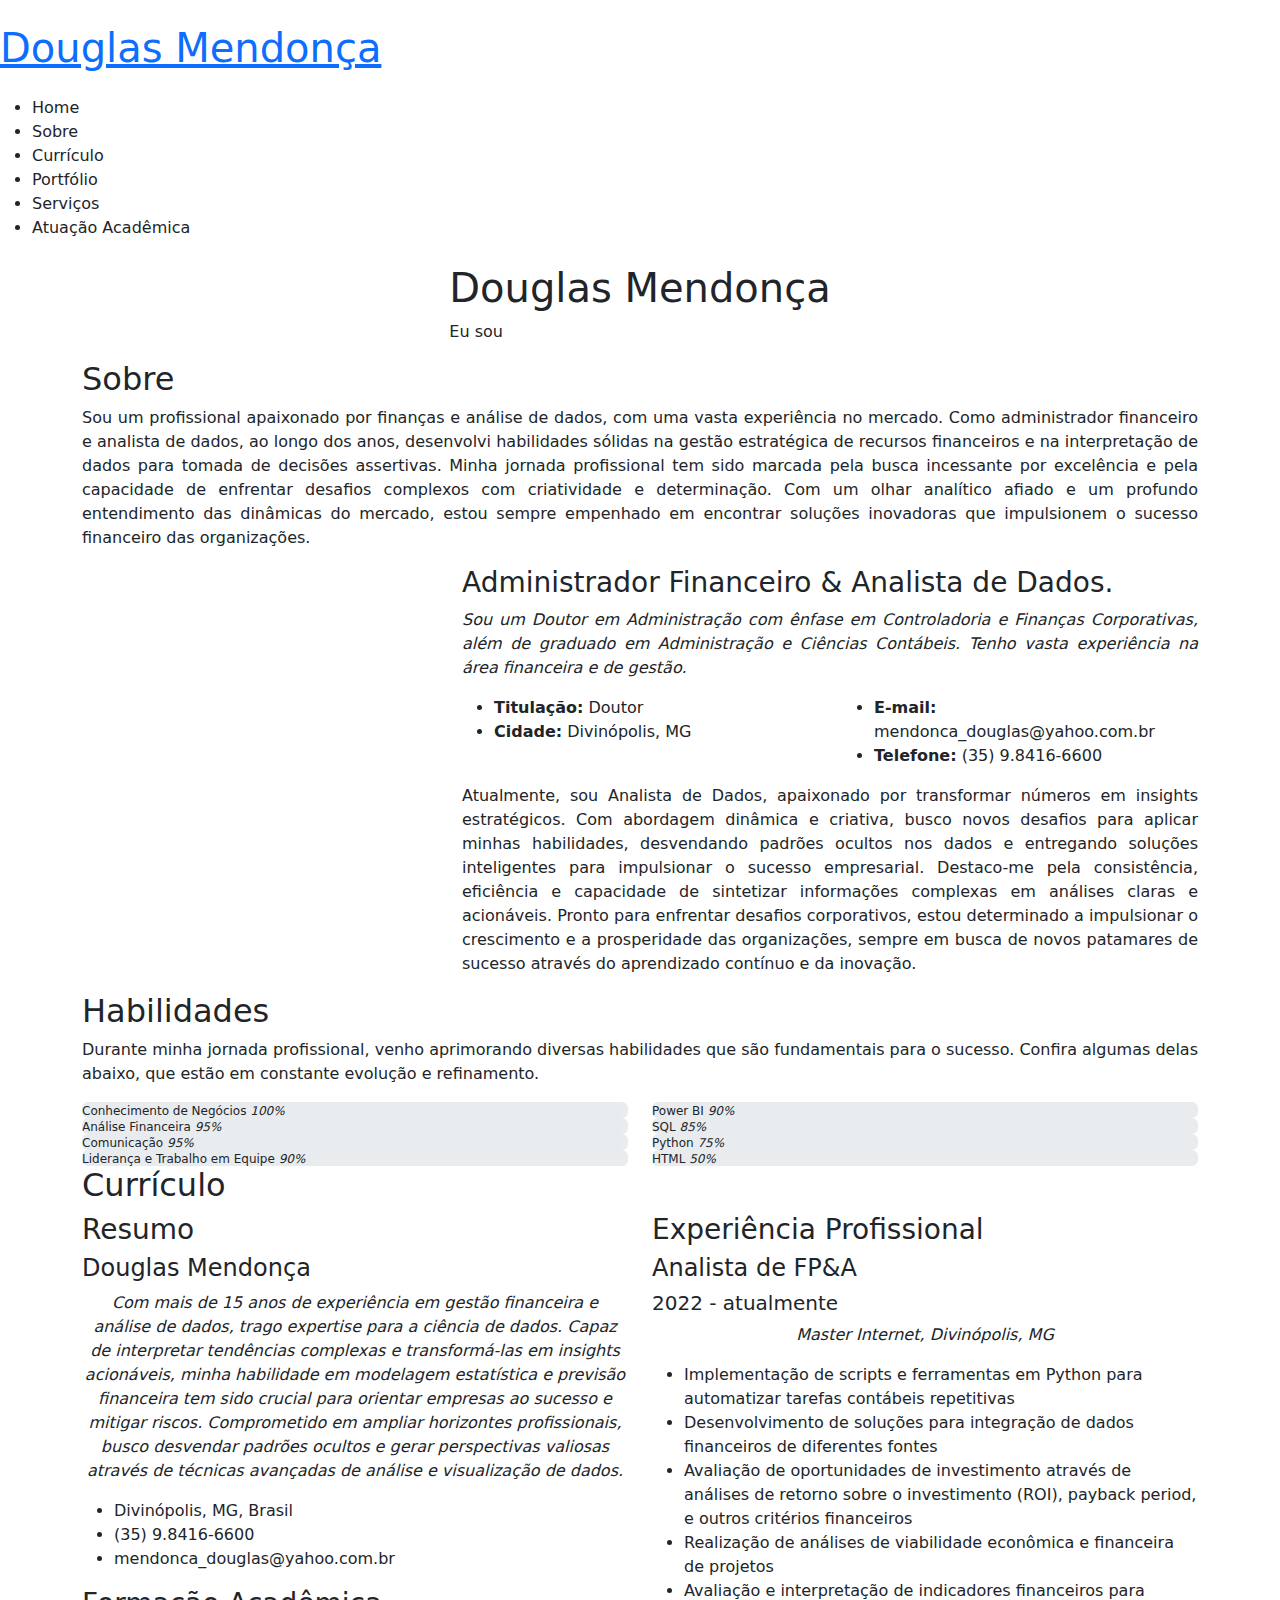
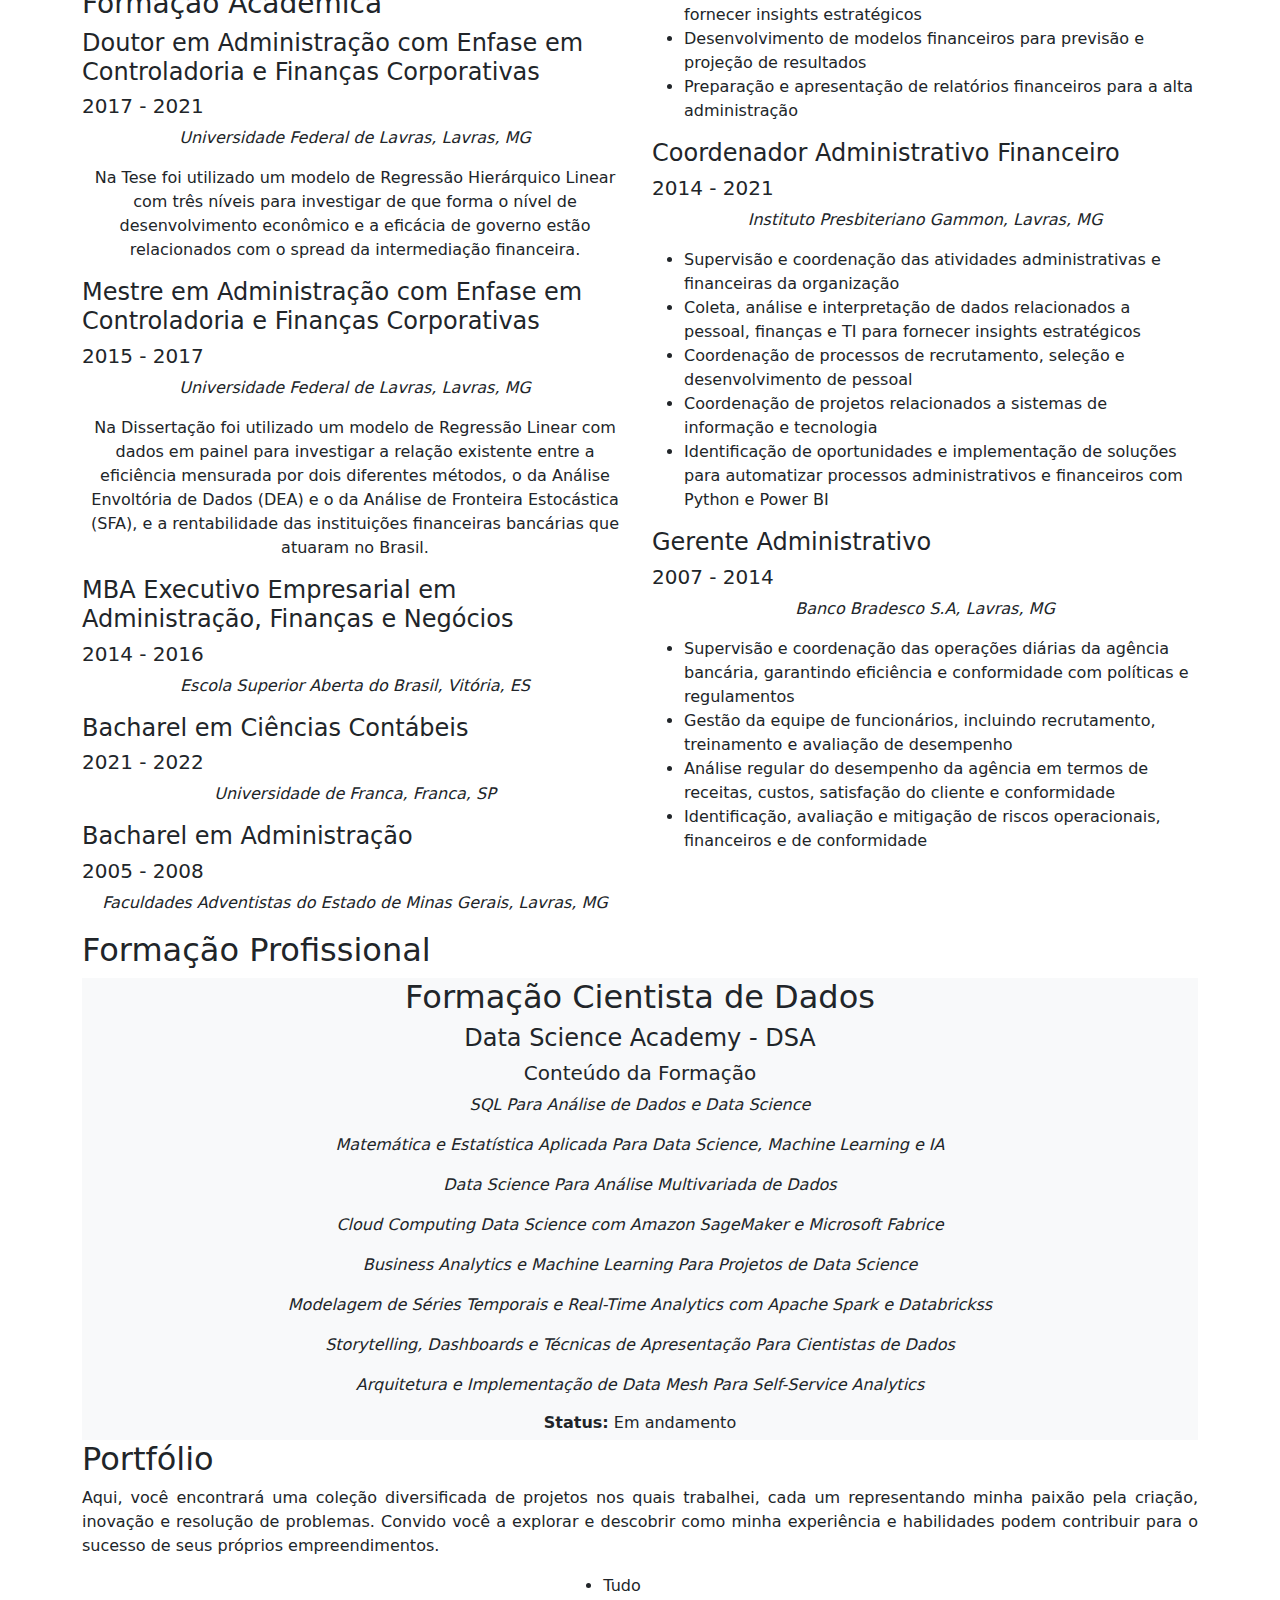
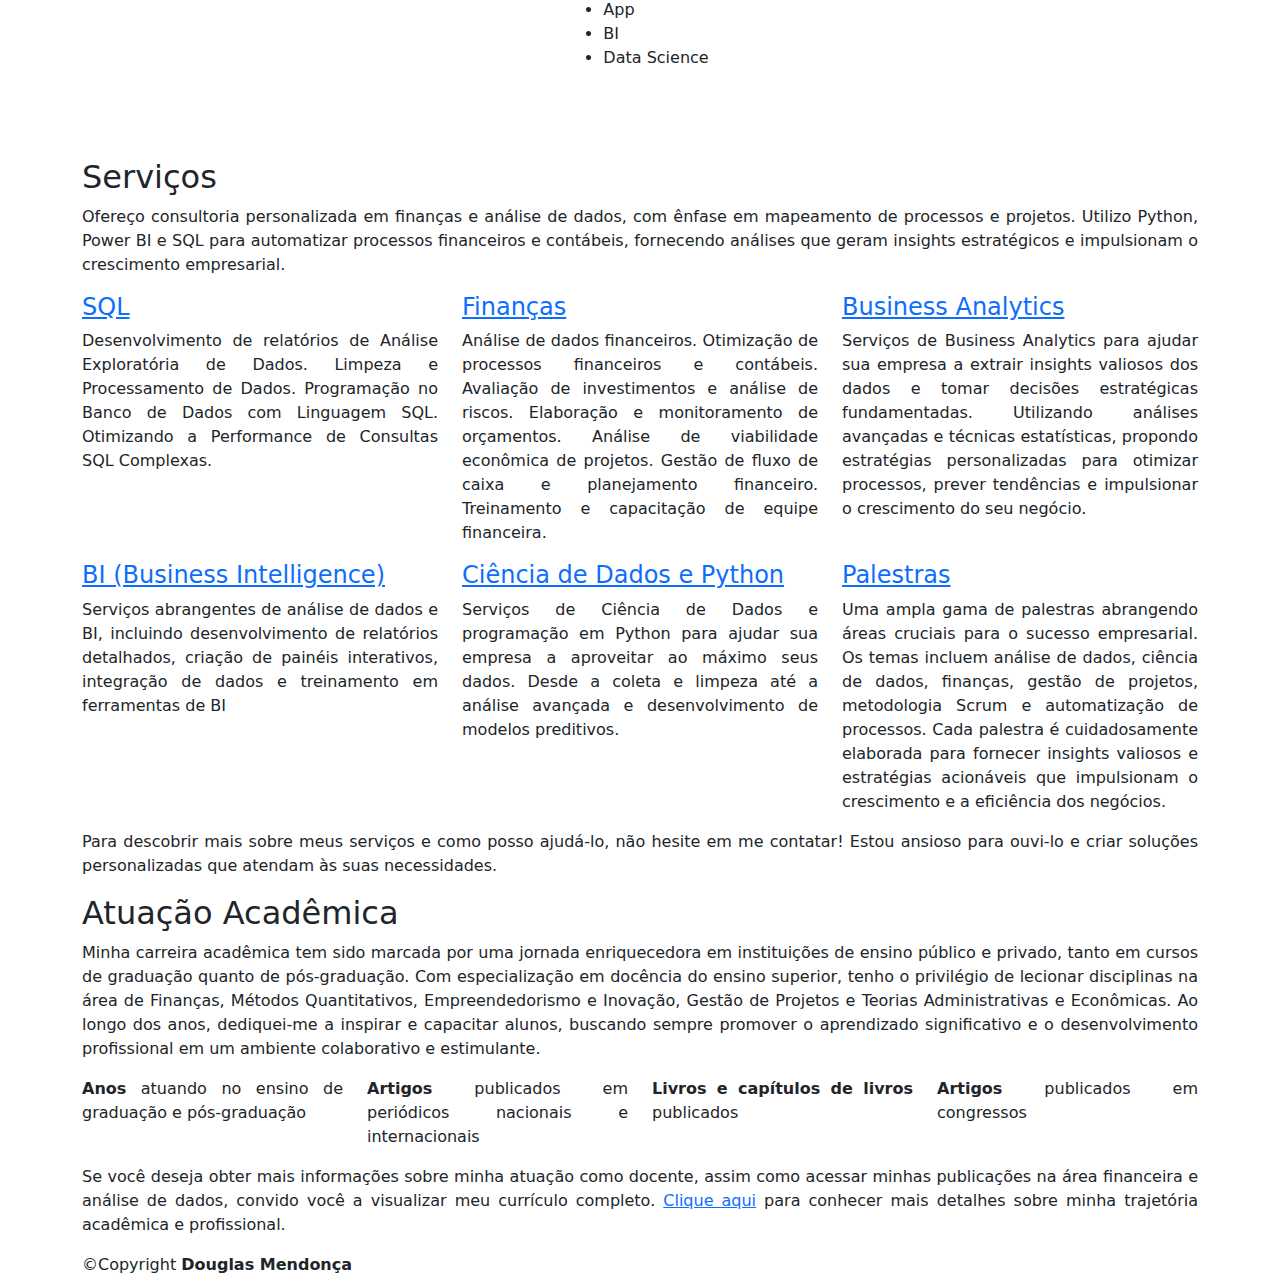
==== index.html @ 4923c612 "Add files via upload" ====
<!DOCTYPE html>
<html lang="pt-BR">
  <style>
    p {
        text-align: justify;
    }
</style>

<head>
  <meta charset="utf-8">
  <meta content="width=device-width, initial-scale=1.0" name="viewport">

  <title>Douglas Mendonça</title>
  <meta content="" name="description">
  <meta content="" name="keywords">

  <!-- Favicons -->
  <link href="assets/img/favicon.png" rel="icon">
  <link href="assets/img/apple-touch-icon.png" rel="apple-touch-icon">

  <!-- Google Fonts -->
  <link href="https://fonts.googleapis.com/css?family=Open+Sans:300,300i,400,400i,600,600i,700,700i|Raleway:300,300i,400,400i,500,500i,600,600i,700,700i|Poppins:300,300i,400,400i,500,500i,600,600i,700,700i" rel="stylesheet">

  <!-- Vendor CSS Files -->
  <link href="assets/vendor/aos/aos.css" rel="stylesheet">
  <link href="assets/vendor/bootstrap/css/bootstrap.min.css" rel="stylesheet">
  <link href="assets/vendor/bootstrap-icons/bootstrap-icons.css" rel="stylesheet">
  <link href="assets/vendor/boxicons/css/boxicons.min.css" rel="stylesheet">
  <link href="assets/vendor/glightbox/css/glightbox.min.css" rel="stylesheet">
  <link href="assets/vendor/swiper/swiper-bundle.min.css" rel="stylesheet">

  <!-- Template Main CSS File -->
  <link href="assets/css/style.css" rel="stylesheet">

  <title>Carrossel de Formação</title>
  <!-- Bootstrap CSS -->
  <link href="https://maxcdn.bootstrapcdn.com/bootstrap/5.3.0/css/bootstrap.min.css" rel="stylesheet">
  <!-- CSS personalizado para o carrossel -->
  <style>
    .carousel-item {
      text-align: center; /* Centraliza todo o texto */
      background-color: #f8f9fa; /* cor de fundo */
    }

    .carousel-caption {
      display: none; /* Remove a barra de navegação azul no início */
    }

    .resume-item p {
      text-align: center; /* Centraliza o texto dentro de .resume-item */
    }
  </style>

</head>

<body>

  <!-- ======= Mobile nav toggle button ======= -->
  <i class="bi bi-list mobile-nav-toggle d-xl-none"></i>

  <!-- ======= Header ======= -->
  <header id="header">
    <div class="d-flex flex-column">

      <div class="profile">
        <img src="assets/img/profile-img1.jpg" alt="" class="img-fluid rounded-circle">
        <h1 class="text-light"><a href="index.html">Douglas Mendonça</a></h1>
        <div class="social-links mt-3 text-center">
          <a href="https://www.instagram.com/douglasmendonca/" class="instagram"><i class="bx bxl-instagram"></i></a>
          <a href="https://www.linkedin.com/in/douglas-mendon%C3%A7a-1729b432/" class="linkedin"><i class="bx bxl-linkedin"></i></a>
        </div>
      </div>

      <nav id="navbar" class="nav-menu navbar">
        <ul>
          <li><a href="#hero" class="nav-link scrollto active"><i class="bx bx-home"></i> <span>Home</span></a></li>
          <li><a href="#about" class="nav-link scrollto"><i class="bx bx-user"></i> <span>Sobre</span></a></li>
          <li><a href="#resume" class="nav-link scrollto"><i class="bx bx-file-blank"></i> <span>Currículo</span></a></li>
          <li><a href="#portfolio" class="nav-link scrollto"><i class="bx bx-book-content"></i> <span>Portfólio</span></a></li>
          <li><a href="#services" class="nav-link scrollto"><i class="bx bx-server"></i> <span>Serviços</span></a></li>
          <li><a href="#facts" class="nav-link scrollto"><i class="bx bx-folder-open"></i> <span>Atuação Acadêmica</span></a></li>
        </ul>
      </nav><!-- .nav-menu -->
    </div>
  </header><!-- End Header -->

  <!-- ======= Hero Section ======= -->
  <section id="hero" class="d-flex flex-column justify-content-center align-items-center">
    <div class="hero-container" data-aos="fade-in">
      <h1>Douglas Mendonça</h1>
      <p>Eu sou <span class="typed" data-typed-items="Administrador Financeiro, Analista de Dados, Cientista de Dados em Formação, Professor Universitário"></span></p>
    </div>
  </section><!-- End Hero -->

  <main id="main">

    <!-- ======= About Section ======= -->
    <section id="about" class="about">
      <div class="container">

        <div class="section-title">
          <h2>Sobre</h2>
          <p>Sou um profissional apaixonado por finanças e análise de dados, com uma vasta experiência no mercado. 
            Como administrador financeiro e analista de dados, ao longo dos anos, desenvolvi habilidades sólidas na gestão estratégica 
            de recursos financeiros e na interpretação de dados para tomada de decisões assertivas. 
            Minha jornada profissional tem sido marcada pela busca incessante por excelência e pela capacidade de enfrentar desafios 
            complexos com criatividade e determinação. Com um olhar analítico afiado e um profundo entendimento das dinâmicas do 
            mercado, estou sempre empenhado em encontrar soluções inovadoras que impulsionem o sucesso financeiro das organizações.
          </p>
        </div>

        <div class="row">
          <div class="col-lg-4" data-aos="fade-right">
            <img src="assets/img/profile-img1.jpg" class="img-fluid" alt="">
          </div>
          <div class="col-lg-8 pt-4 pt-lg-0 content" data-aos="fade-left">
            <h3>Administrador Financeiro &amp; Analista de Dados.</h3>
            <p class="fst-italic">
              Sou um Doutor em Administração com ênfase em Controladoria e Finanças Corporativas, além de graduado em Administração e 
              Ciências Contábeis. Tenho vasta experiência na área financeira e de gestão.
            </p>
            <div class="row">
              <div class="col-lg-6">
                <ul>
                  <li><i class="bi bi-chevron-right"></i> <strong>Titulação:</strong> <span>Doutor</span></li>
                  <li><i class="bi bi-chevron-right"></i> <strong>Cidade:</strong> <span>Divinópolis, MG</span></li>
                </ul>
              </div>
              <div class="col-lg-6">
                <ul>
                  <li><i class="bi bi-chevron-right"></i> <strong>E-mail:</strong> <span>mendonca_douglas@yahoo.com.br</span></li>
                  <li><i class="bi bi-chevron-right"></i> <strong>Telefone:</strong> <span>(35) 9.8416-6600</span></li>
                </ul>
              </div>
            </div>
            <p>
              Atualmente, sou Analista de Dados, apaixonado por transformar números em insights estratégicos. 
              Com abordagem dinâmica e criativa, busco novos desafios para aplicar minhas habilidades, desvendando padrões ocultos 
              nos dados e entregando soluções inteligentes para impulsionar o sucesso empresarial. Destaco-me pela consistência, 
              eficiência e capacidade de sintetizar informações complexas em análises claras e acionáveis. Pronto para enfrentar 
              desafios corporativos, estou determinado a impulsionar o crescimento e a prosperidade das organizações, 
              sempre em busca de novos patamares de sucesso através do aprendizado contínuo e da inovação.
            </p>
          </div>
        </div>

      </div>
    </section><!-- End About Section -->

    <!-- ======= Skills Section ======= -->
    <section id="skills" class="skills section-bg">
      <div class="container">

        <div class="section-title">
          <h2>Habilidades</h2>
          <p>Durante minha jornada profissional, venho aprimorando diversas habilidades que são fundamentais para o sucesso. 
            Confira algumas delas abaixo, que estão em constante evolução e refinamento.</p>
        </div>

        <div class="row skills-content">

          <div class="col-lg-6" data-aos="fade-up">

            <div class="progress">
              <span class="skill">Conhecimento de Negócios <i class="val">100%</i></span>
              <div class="progress-bar-wrap">
                <div class="progress-bar" role="progressbar" aria-valuenow="100" aria-valuemin="0" aria-valuemax="100"></div>
              </div>
            </div>

            <div class="progress">
              <span class="skill">Análise Financeira <i class="val">95%</i></span>
              <div class="progress-bar-wrap">
                <div class="progress-bar" role="progressbar" aria-valuenow="95" aria-valuemin="0" aria-valuemax="100"></div>
              </div>
            </div>

            <div class="progress">
              <span class="skill">Comunicação <i class="val">95%</i></span>
              <div class="progress-bar-wrap">
                <div class="progress-bar" role="progressbar" aria-valuenow="95" aria-valuemin="0" aria-valuemax="100"></div>
              </div>
            </div>

            <div class="progress">
              <span class="skill"> Liderança e Trabalho em Equipe <i class="val">90%</i></span>
              <div class="progress-bar-wrap">
                <div class="progress-bar" role="progressbar" aria-valuenow="90" aria-valuemin="0" aria-valuemax="100"></div>
              </div>
            </div>

          </div>

          <div class="col-lg-6" data-aos="fade-up" data-aos-delay="100">

            <div class="progress">
              <span class="skill">Power BI <i class="val">90%</i></span>
              <div class="progress-bar-wrap">
                <div class="progress-bar" role="progressbar" aria-valuenow="90" aria-valuemin="0" aria-valuemax="100"></div>
              </div>
            </div>

            <div class="progress">
              <span class="skill">SQL <i class="val">85%</i></span>
              <div class="progress-bar-wrap">
                <div class="progress-bar" role="progressbar" aria-valuenow="85" aria-valuemin="0" aria-valuemax="100"></div>
              </div>
            </div>

            <div class="progress">
              <span class="skill">Python <i class="val">75%</i></span>
              <div class="progress-bar-wrap">
                <div class="progress-bar" role="progressbar" aria-valuenow="75" aria-valuemin="0" aria-valuemax="100"></div>
              </div>
            </div>

            <div class="progress">
              <span class="skill">HTML <i class="val">50%</i></span>
              <div class="progress-bar-wrap">
                <div class="progress-bar" role="progressbar" aria-valuenow="50" aria-valuemin="0" aria-valuemax="100"></div>
              </div>
            </div>
          </div>
        </div>
      </div>
    </section><!-- End Skills Section -->

    <!-- ======= Resume Section ======= -->
    <section id="resume" class="resume">
      <div class="container">

        <div class="section-title">
          <h2>Currículo</h2>
        </div>

        <div class="row">
          <div class="col-lg-6" data-aos="fade-up">
            <h3 class="resume-title">Resumo</h3>
            <div class="resume-item pb-0">
              <h4>Douglas Mendonça</h4>
              <p><em>Com mais de 15 anos de experiência em gestão financeira e análise de dados, trago expertise para a ciência de dados.
                 Capaz de interpretar tendências complexas e transformá-las em insights acionáveis, minha habilidade em modelagem 
                 estatística e previsão financeira tem sido crucial para orientar empresas ao sucesso e mitigar riscos. 
                 Comprometido em ampliar horizontes profissionais, busco desvendar padrões ocultos e gerar perspectivas valiosas 
                 através de técnicas avançadas de análise e visualização de dados.</em></p>
              <ul>
                <li>Divinópolis, MG, Brasil</li>
                <li>(35) 9.8416-6600</li>
                <li>mendonca_douglas@yahoo.com.br</li>
              </ul>
            </div>

            <h3 class="resume-title">Formação Acadêmica</h3>
            <div class="resume-item">
              <h4>Doutor em Administração com Enfase em Controladoria e Finanças Corporativas</h4>
              <h5>2017 - 2021</h5>
              <p><em>Universidade Federal de Lavras, Lavras, MG</em></p>
              <p>Na Tese foi utilizado um modelo de Regressão Hierárquico Linear com três níveis para investigar de que forma o nível de desenvolvimento econômico e a eficácia de governo estão relacionados com o spread da intermediação financeira.</p>
            </div>
            <div class="resume-item">
              <h4>Mestre em Administração com Enfase em Controladoria e Finanças Corporativas</h4>
              <h5>2015 - 2017</h5>
              <p><em>Universidade Federal de Lavras, Lavras, MG</em></p>
              <p>Na Dissertação foi utilizado um modelo de Regressão Linear com dados em painel para investigar a relação existente entre a eficiência mensurada por dois diferentes métodos, o da Análise Envoltória de Dados (DEA) e o da Análise de Fronteira Estocástica (SFA), e a rentabilidade das instituições financeiras bancárias que atuaram no Brasil.</p>
            </div>
            <div class="resume-item">
              <h4>MBA Executivo Empresarial em Administração, Finanças e Negócios</h4>
              <h5>2014 - 2016</h5>
              <p><em>Escola Superior Aberta do Brasil, Vitória, ES</em></p>
            </div>
            <div class="resume-item">
              <h4>Bacharel em Ciências Contábeis</h4>
              <h5>2021 - 2022</h5>
              <p><em>Universidade de Franca, Franca, SP</em></p>
            </div>
            <div class="resume-item">
              <h4>Bacharel em Administração </h4>
              <h5>2005 - 2008</h5>  
              <p><em>Faculdades Adventistas do Estado de Minas Gerais, Lavras, MG</em></p>
            </div>
          </div>
          <div class="col-lg-6" data-aos="fade-up" data-aos-delay="100">
            <h3 class="resume-title">Experiência Profissional</h3>
            <div class="resume-item">
              <h4>Analista de FP&A</h4>
              <h5>2022 - atualmente</h5>
              <p><em> Master Internet, Divinópolis, MG </em></p>
              <ul>
                <li>Implementação de scripts e ferramentas em Python para automatizar tarefas contábeis repetitivas</li>
                <li>Desenvolvimento de soluções para integração de dados financeiros de diferentes fontes </li>
                <li>Avaliação de oportunidades de investimento através de análises de retorno sobre o investimento (ROI), payback period, e outros critérios financeiros</li>
                <li>Realização de análises de viabilidade econômica e financeira de projetos</li>
                <li>Avaliação e interpretação de indicadores financeiros para fornecer insights estratégicos</li>
                <li>Desenvolvimento de modelos financeiros para previsão e projeção de resultados</li>
                <li>Preparação e apresentação de relatórios financeiros para a alta administração</li>          
              </ul>
            </div>
            <div class="resume-item">
              <h4>Coordenador Administrativo Financeiro</h4>
              <h5>2014 - 2021</h5>
              <p><em>Instituto Presbiteriano Gammon, Lavras, MG</em></p>
              <ul>
                <li>Supervisão e coordenação das atividades administrativas e financeiras da organização</li>
                <li>Coleta, análise e interpretação de dados relacionados a pessoal, finanças e TI para fornecer insights estratégicos</li>
                <li>Coordenação de processos de recrutamento, seleção e desenvolvimento de pessoal</li>
                <li>Coordenação de projetos relacionados a sistemas de informação e tecnologia</li>
                <li>Identificação de oportunidades e implementação de soluções para automatizar processos administrativos e financeiros com Python e Power BI</li>
              </ul>
            </div>
            <div class="resume-item">
              <h4>Gerente Administrativo</h4>
              <h5>2007 - 2014</h5>
              <p><em>Banco Bradesco S.A, Lavras, MG</em></p>
              <ul>
                <li>Supervisão e coordenação das operações diárias da agência bancária, garantindo eficiência e conformidade com políticas e regulamentos</li>
                <li>Gestão da equipe de funcionários, incluindo recrutamento, treinamento e avaliação de desempenho</li>
                <li>Análise regular do desempenho da agência em termos de receitas, custos, satisfação do cliente e conformidade</li>
                <li>Identificação, avaliação e mitigação de riscos operacionais, financeiros e de conformidade</li>
              </ul>
            </div>
          </div>
        </div>
      </div>
    </section><!-- End Resume Section -->

    <!-- ======= Formação Profissional ======= -->
    <section id="resume" class="resume" data-aos="fade-up">
      <div class="container">

        <div class="section-title">
          <h2>Formação Profissional</h2>
        </div>

 <!-- Carrossel de Formação -->
<div id="carouselExampleCaptions" class="carousel slide" data-bs-ride="carousel">
  <div class="carousel-inner">
    <!-- Item 1: Formação Cientista de Dados -->
    <div class="carousel-item active">
      <div class="container">
        <div class="row">
          <div class="col-lg-12" data-aos="fade-up">
            <h2 class="resume-title">Formação Cientista de Dados</h2>
            <div class="resume-item pb-0">
              <h4>Data Science Academy - DSA</h4>
              <h5>Conteúdo da Formação</h5>
              <p><em>SQL Para Análise de Dados e Data Science</em></p>
              <p><em>Matemática e Estatística Aplicada Para Data Science, Machine Learning e IA</em></p>
              <p><em>Data Science Para Análise Multivariada de Dados</em></p>
              <p><em>Cloud Computing Data Science com Amazon SageMaker e Microsoft Fabrice</em></p>
              <p><em>Business Analytics e Machine Learning Para Projetos de Data Science</em></p>
              <p><em>Modelagem de Séries Temporais e Real-Time Analytics com Apache Spark e Databrickss</em></p>
              <p><em>Storytelling, Dashboards e Técnicas de Apresentação Para Cientistas de Dados</em></p>
              <p><em>Arquitetura e Implementação de Data Mesh Para Self-Service Analytics</em></p>
              <h6><strong>Status:</strong> Em andamento</h6>
            </div>
          </div>
        </div>
      </div>
    </div>
    <!-- Item 2: Formação Linguagem Python para Data Science -->
    <div class="carousel-item">
      <div class="container">
        <div class="row">
          <div class="col-lg-12" data-aos="fade-up">
            <h2 class="resume-title">Formação Linguagem Python para Data Science</h2>
            <div class="resume-item pb-0">
              <h4>Data Science Academy - DSA</h4>
              <h5>Conteúdo da Formação</h5>
              <p><em>Projetos de Análise de Dados com Linguagem Python</em></p>
              <p><em>Data Science Para Análise Multivariada de Dados</em></p>
              <p><em>Desenvolvimento e Deploy de Modelos de Machine Learning</em></p>
              <p><em>Deep Learning Para Aplicações de Inteligência Artificial com Python e C++</em></p>
              <h6><strong>Status:</strong> Em andamento</h6>
            </div>
          </div>
        </div>
      </div>
    </div>
    <!-- Item 3: Project Management Full Stack -->
    <div class="carousel-item">
      <div class="container">
        <div class="row">
          <div class="col-lg-12" data-aos="fade-up">
            <h2 class="resume-title">Project Management Full Stack</h2>
            <div class="resume-item pb-0">
              <h4>Escola DNC</h4>
              <h5>Conteúdo da Formação</h5>
              <p><em>Lean Six Sigma</em></p>
              <p><em>Green Belt</em></p>
              <p><em>Scrum</em></p>
              <p><em>Excel Avançado</em></p>
              <p><em>Power BI</em></p>
              <p><em>Análises Estatísticas</em></p>
              <p><em>Criação de Dashboards</em></p>
              <p><em>Mapeamento de Processo</em></p>
              <h6><strong>Status:</strong> Concluída em 2023</h6>
            </div>
          </div>
        </div>
      </div>
    </div>
  </div>
</div>

  </section><!-- End Formação Profissional --> 

    <!-- ======= Portfolio Section ======= -->
    <section id="portfolio" class="portfolio section-bg">
      <div class="container">

        <div class="section-title">
          <h2>Portfólio</h2>
          <p>Aqui, você encontrará uma coleção diversificada de projetos nos quais trabalhei, cada um representando minha 
            paixão pela criação, inovação e resolução de problemas. Convido você a explorar e descobrir como minha experiência e 
            habilidades podem contribuir para o sucesso de seus próprios empreendimentos.</p>
        </div>

        <div class="row" data-aos="fade-up">
          <div class="col-lg-12 d-flex justify-content-center">
            <ul id="portfolio-flters">
              <li data-filter="*" class="filter-active">Tudo</li>
              <li data-filter=".filter-app">App</li>
              <li data-filter=".filter-card">BI</li>
              <li data-filter=".filter-web">Data Science</li>
            </ul>
          </div>
        </div>

        <div class="row portfolio-container" data-aos="fade-up" data-aos-delay="100">

          <div class="col-lg-4 col-md-6 portfolio-item filter-app">
            <div class="portfolio-wrap">
              <img src="assets/img/portfolio/portfolio-1.jpg" class="img-fluid" alt="">
              <div class="portfolio-links">
                <a href="assets/img/portfolio/portfolio-1.jpg" data-gallery="portfolioGallery" class="portfolio-lightbox" title="App 1"><i class="bx bx-plus"></i></a>
                <a href="portfolio-details.html" title="More Details"><i class="bx bx-link"></i></a>
              </div>
            </div>
          </div>

          <div class="col-lg-4 col-md-6 portfolio-item filter-web">
            <div class="portfolio-wrap">
              <img src="assets/img/portfolio/portfolio-2.jpg" class="img-fluid" alt="">
              <div class="portfolio-links">
                <a href="assets/img/portfolio/portfolio-2.jpg" data-gallery="portfolioGallery" class="portfolio-lightbox" title="Web 3"><i class="bx bx-plus"></i></a>
                <a href="portfolio-details.html" title="More Details"><i class="bx bx-link"></i></a>
              </div>
            </div>
          </div>

          <div class="col-lg-4 col-md-6 portfolio-item filter-app">
            <div class="portfolio-wrap">
              <img src="assets/img/portfolio/portfolio-3.jpg" class="img-fluid" alt="">
              <div class="portfolio-links">
                <a href="assets/img/portfolio/portfolio-3.jpg" data-gallery="portfolioGallery" class="portfolio-lightbox" title="App 2"><i class="bx bx-plus"></i></a>
                <a href="portfolio-details.html" title="More Details"><i class="bx bx-link"></i></a>
              </div>
            </div>
          </div>

          <div class="col-lg-4 col-md-6 portfolio-item filter-card">
            <div class="portfolio-wrap">
              <img src="assets/img/portfolio/portfolio-4.jpg" class="img-fluid" alt="">
              <div class="portfolio-links">
                <a href="assets/img/portfolio/portfolio-4.jpg" data-gallery="portfolioGallery" class="portfolio-lightbox" title="Card 2"><i class="bx bx-plus"></i></a>
                <a href="portfolio-details.html" title="More Details"><i class="bx bx-link"></i></a>
              </div>
            </div>
          </div>

          <div class="col-lg-4 col-md-6 portfolio-item filter-web">
            <div class="portfolio-wrap">
              <img src="assets/img/portfolio/portfolio-5.jpg" class="img-fluid" alt="">
              <div class="portfolio-links">
                <a href="assets/img/portfolio/portfolio-5.jpg" data-gallery="portfolioGallery" class="portfolio-lightbox" title="Web 2"><i class="bx bx-plus"></i></a>
                <a href="portfolio-details.html" title="More Details"><i class="bx bx-link"></i></a>
              </div>
            </div>
          </div>

          <div class="col-lg-4 col-md-6 portfolio-item filter-app">
            <div class="portfolio-wrap">
              <img src="assets/img/portfolio/portfolio-6.jpg" class="img-fluid" alt="">
              <div class="portfolio-links">
                <a href="assets/img/portfolio/portfolio-6.jpg" data-gallery="portfolioGallery" class="portfolio-lightbox" title="App 3"><i class="bx bx-plus"></i></a>
                <a href="portfolio-details.html" title="More Details"><i class="bx bx-link"></i></a>
              </div>
            </div>
          </div>

          <div class="col-lg-4 col-md-6 portfolio-item filter-card">
            <div class="portfolio-wrap">
              <img src="assets/img/portfolio/portfolio-7.jpg" class="img-fluid" alt="">
              <div class="portfolio-links">
                <a href="assets/img/portfolio/portfolio-7.jpg" data-gallery="portfolioGallery" class="portfolio-lightbox" title="Card 1"><i class="bx bx-plus"></i></a>
                <a href="portfolio-details.html" title="More Details"><i class="bx bx-link"></i></a>
              </div>
            </div>
          </div>

          <div class="col-lg-4 col-md-6 portfolio-item filter-card">
            <div class="portfolio-wrap">
              <img src="assets/img/portfolio/portfolio-8.jpg" class="img-fluid" alt="">
              <div class="portfolio-links">
                <a href="assets/img/portfolio/portfolio-8.jpg" data-gallery="portfolioGallery" class="portfolio-lightbox" title="Card 3"><i class="bx bx-plus"></i></a>
                <a href="portfolio-details.html" title="More Details"><i class="bx bx-link"></i></a>
              </div>
            </div>
          </div>

          <div class="col-lg-4 col-md-6 portfolio-item filter-web">
            <div class="portfolio-wrap">
              <img src="assets/img/portfolio/portfolio-9.jpg" class="img-fluid" alt="">
              <div class="portfolio-links">
                <a href="assets/img/portfolio/portfolio-9.jpg" data-gallery="portfolioGallery" class="portfolio-lightbox" title="Web 3"><i class="bx bx-plus"></i></a>
                <a href="portfolio-details.html" title="More Details"><i class="bx bx-link"></i></a>
              </div>
            </div>
          </div>

        </div>

      </div>
    </section><!-- End Portfolio Section -->

    <!-- ======= Services Section ======= -->
    <section id="services" class="services">
      <div class="container">

        <div class="section-title">
          <h2>Serviços</h2>
          <p>Ofereço consultoria personalizada em finanças e análise de dados, com ênfase em mapeamento de processos e projetos. 
            Utilizo Python, Power BI e SQL para automatizar processos financeiros e contábeis, fornecendo análises que 
            geram insights estratégicos e impulsionam o crescimento empresarial.</p>
        </div>

        <div class="row">
          <div class="col-lg-4 col-md-6 icon-box" data-aos="fade-up">
            <div class="icon"><i class="bi bi-database"></i></div>
            <h4 class="title"><a href="">SQL</a></h4>
            <p class="description">Desenvolvimento de relatórios de Análise Exploratória de Dados. Limpeza e Processamento de Dados.
              Programação no Banco de Dados com Linguagem SQL. Otimizando a Performance de Consultas SQL Complexas.
            </p>
          </div>
          <div class="col-lg-4 col-md-6 icon-box" data-aos="fade-up" data-aos-delay="100">
            <div class="icon"><i class="bi bi-cash-stack"></i></div>
            <h4 class="title"><a href="">Finanças</a></h4>
            <p class="description">Análise de dados financeiros. Otimização de processos financeiros e contábeis. Avaliação de investimentos e análise de riscos. Elaboração e monitoramento de orçamentos. Análise de viabilidade econômica de projetos.
              Gestão de fluxo de caixa e planejamento financeiro. Treinamento e capacitação de equipe financeira.</p>
          </div>
          <div class="col-lg-4 col-md-6 icon-box" data-aos="fade-up" data-aos-delay="200">
            <div class="icon"><i class="bi bi-bar-chart-line"></i></div>
            <h4 class="title"><a href="">Business Analytics</a></h4>
            <p class="description">Serviços de Business Analytics para ajudar sua empresa a extrair insights valiosos dos dados e 
              tomar decisões estratégicas fundamentadas. Utilizando análises avançadas e técnicas estatísticas, propondo estratégias 
              personalizadas para otimizar processos, prever tendências e impulsionar o crescimento do seu negócio.</p>
          </div>
          <div class="col-lg-4 col-md-6 icon-box" data-aos="fade-up" data-aos-delay="300">
            <div class="icon"><i class="bi bi-diagram-2"></i></div>
            <h4 class="title"><a href="">BI (Business Intelligence)</a></h4>
            <p class="description">Serviços abrangentes de análise de dados e BI, incluindo desenvolvimento de relatórios detalhados, 
              criação de painéis interativos, integração de dados e treinamento em ferramentas de BI</p>
          </div>
          <div class="col-lg-4 col-md-6 icon-box" data-aos="fade-up" data-aos-delay="400">
            <div class="icon"><i class="bi bi-bar-chart-fill"></i></div>
            <h4 class="title"><a href="">Ciência de Dados e Python</a></h4>
            <p class="description">Serviços de Ciência de Dados e programação em Python para ajudar sua empresa a aproveitar ao 
              máximo seus dados. Desde a coleta e limpeza até a análise avançada e desenvolvimento de modelos preditivos.</p>
          </div>
          <div class="col-lg-4 col-md-6 icon-box" data-aos="fade-up" data-aos-delay="500">
            <div class="icon"><i class="bi bi-megaphone"></i></div>
            <h4 class="title"><a href="">Palestras</a></h4>
            <p class="description">Uma ampla gama de palestras abrangendo áreas cruciais para o sucesso empresarial. 
              Os temas incluem análise de dados, ciência de dados, finanças, gestão de projetos, metodologia Scrum e automatização de 
              processos. Cada palestra é cuidadosamente elaborada para fornecer insights valiosos e estratégias acionáveis 
              que impulsionam o crescimento e a eficiência dos negócios.</p>
          </div>
          <p>Para descobrir mais sobre meus serviços e como posso ajudá-lo, não hesite em me contatar!  
            Estou ansioso para ouvi-lo e criar soluções personalizadas que atendam às suas necessidades.</p>
        </div>
      </div>
    </section><!-- End Services Section -->

      <!-- ======= Atuação Acadêmica ======= -->
    <section id="facts" class="facts">
      <div class="container">

        <div class="section-title">
          <h2>Atuação Acadêmica</h2>
          <p>Minha carreira acadêmica tem sido marcada por uma jornada enriquecedora em instituições de ensino público e privado, 
            tanto em cursos de graduação quanto de pós-graduação. Com especialização em docência do ensino superior, tenho o 
            privilégio de lecionar disciplinas na área de Finanças, Métodos Quantitativos, Empreendedorismo e Inovação, 
            Gestão de Projetos e Teorias Administrativas e Econômicas. Ao longo dos anos, dediquei-me a inspirar e capacitar alunos, 
            buscando sempre promover o aprendizado significativo e o desenvolvimento profissional em um ambiente colaborativo 
            e estimulante.</p>
        </div>

        <div class="row no-gutters">

          <div class="col-lg-3 col-md-6 d-md-flex align-items-md-stretch" data-aos="fade-up">
            <div class="count-box">
              <i class="bi bi-bricks"></i>
              <span data-purecounter-start="0" data-purecounter-end="10" data-purecounter-duration="1" class="purecounter"></span>
              <p><strong>Anos</strong> atuando no ensino de graduação e pós-graduação</p>
            </div>
          </div>

          <div class="col-lg-3 col-md-6 d-md-flex align-items-md-stretch" data-aos="fade-up" data-aos-delay="100">
            <div class="count-box">
              <i class="bi bi-journal-richtext"></i>
              <span data-purecounter-start="0" data-purecounter-end="23" data-purecounter-duration="1" class="purecounter"></span>
              <p><strong>Artigos</strong> publicados em periódicos nacionais e internacionais</p>
            </div>
          </div>

          <div class="col-lg-3 col-md-6 d-md-flex align-items-md-stretch" data-aos="fade-up" data-aos-delay="200">
            <div class="count-box">
              <i class="bi bi-book"></i>
              <span data-purecounter-start="0" data-purecounter-end="6" data-purecounter-duration="1" class="purecounter"></span>
              <p><strong>Livros e capítulos de livros</strong> publicados</p>
            </div>
          </div>

          <div class="col-lg-3 col-md-6 d-md-flex align-items-md-stretch" data-aos="fade-up" data-aos-delay="300">
            <div class="count-box">
              <i class="bi bi-blockquote-left"></i>
              <span data-purecounter-start="0" data-purecounter-end="64" data-purecounter-duration="1" class="purecounter"></span>
              <p><strong>Artigos</strong> publicados em congressos</p>
            </div>
          </div>

          <p>Se você deseja obter mais informações sobre minha atuação como docente, assim como acessar minhas publicações na 
            área financeira e análise de dados, convido você a visualizar meu currículo completo. <a href="http://lattes.cnpq.br/7804418797810066"> Clique aqui</a>
             para conhecer mais detalhes sobre minha trajetória acadêmica e profissional.</p>
        </div>

      </div>
    </section><!-- Atuação Acadêmica Section -->

  </main><!-- End #main -->

  <!-- ======= Footer ======= -->
  <footer id="footer">
    <div class="container">
      <div class="copyright">
        &copy;Copyright <strong><span>Douglas Mendonça</span></strong>
      </div>
  </footer><!-- End  Footer -->

  <a href="#" class="back-to-top d-flex align-items-center justify-content-center"><i class="bi bi-arrow-up-short"></i></a>

  <!-- Vendor JS Files -->
  <script src="assets/vendor/purecounter/purecounter_vanilla.js"></script>
  <script src="assets/vendor/aos/aos.js"></script>
  <script src="assets/vendor/bootstrap/js/bootstrap.bundle.min.js"></script>
  <script src="assets/vendor/glightbox/js/glightbox.min.js"></script>
  <script src="assets/vendor/isotope-layout/isotope.pkgd.min.js"></script>
  <script src="assets/vendor/swiper/swiper-bundle.min.js"></script>
  <script src="assets/vendor/typed.js/typed.umd.js"></script>
  <script src="assets/vendor/waypoints/noframework.waypoints.js"></script>
  <script src="assets/vendor/php-email-form/validate.js"></script>

  <!-- Template Main JS File -->
  <script src="assets/js/main.js"></script>

</body>

</html>
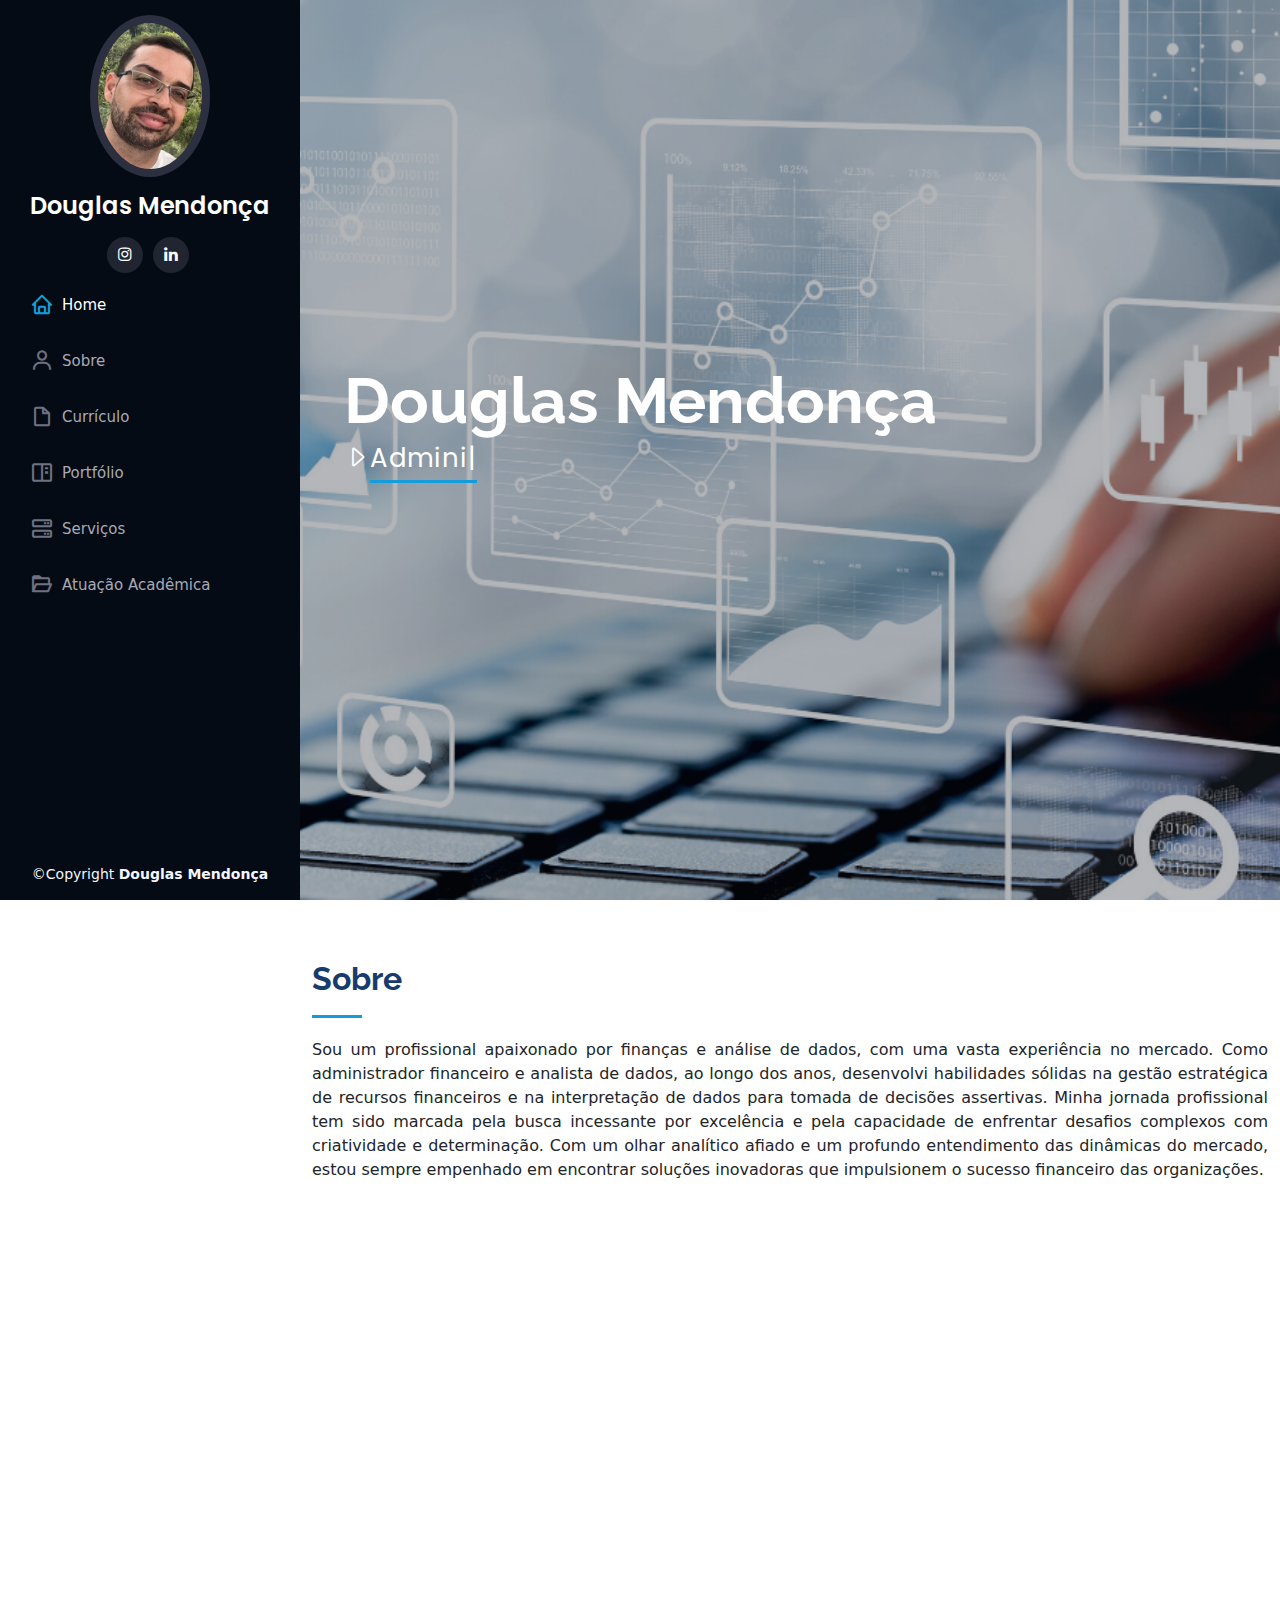
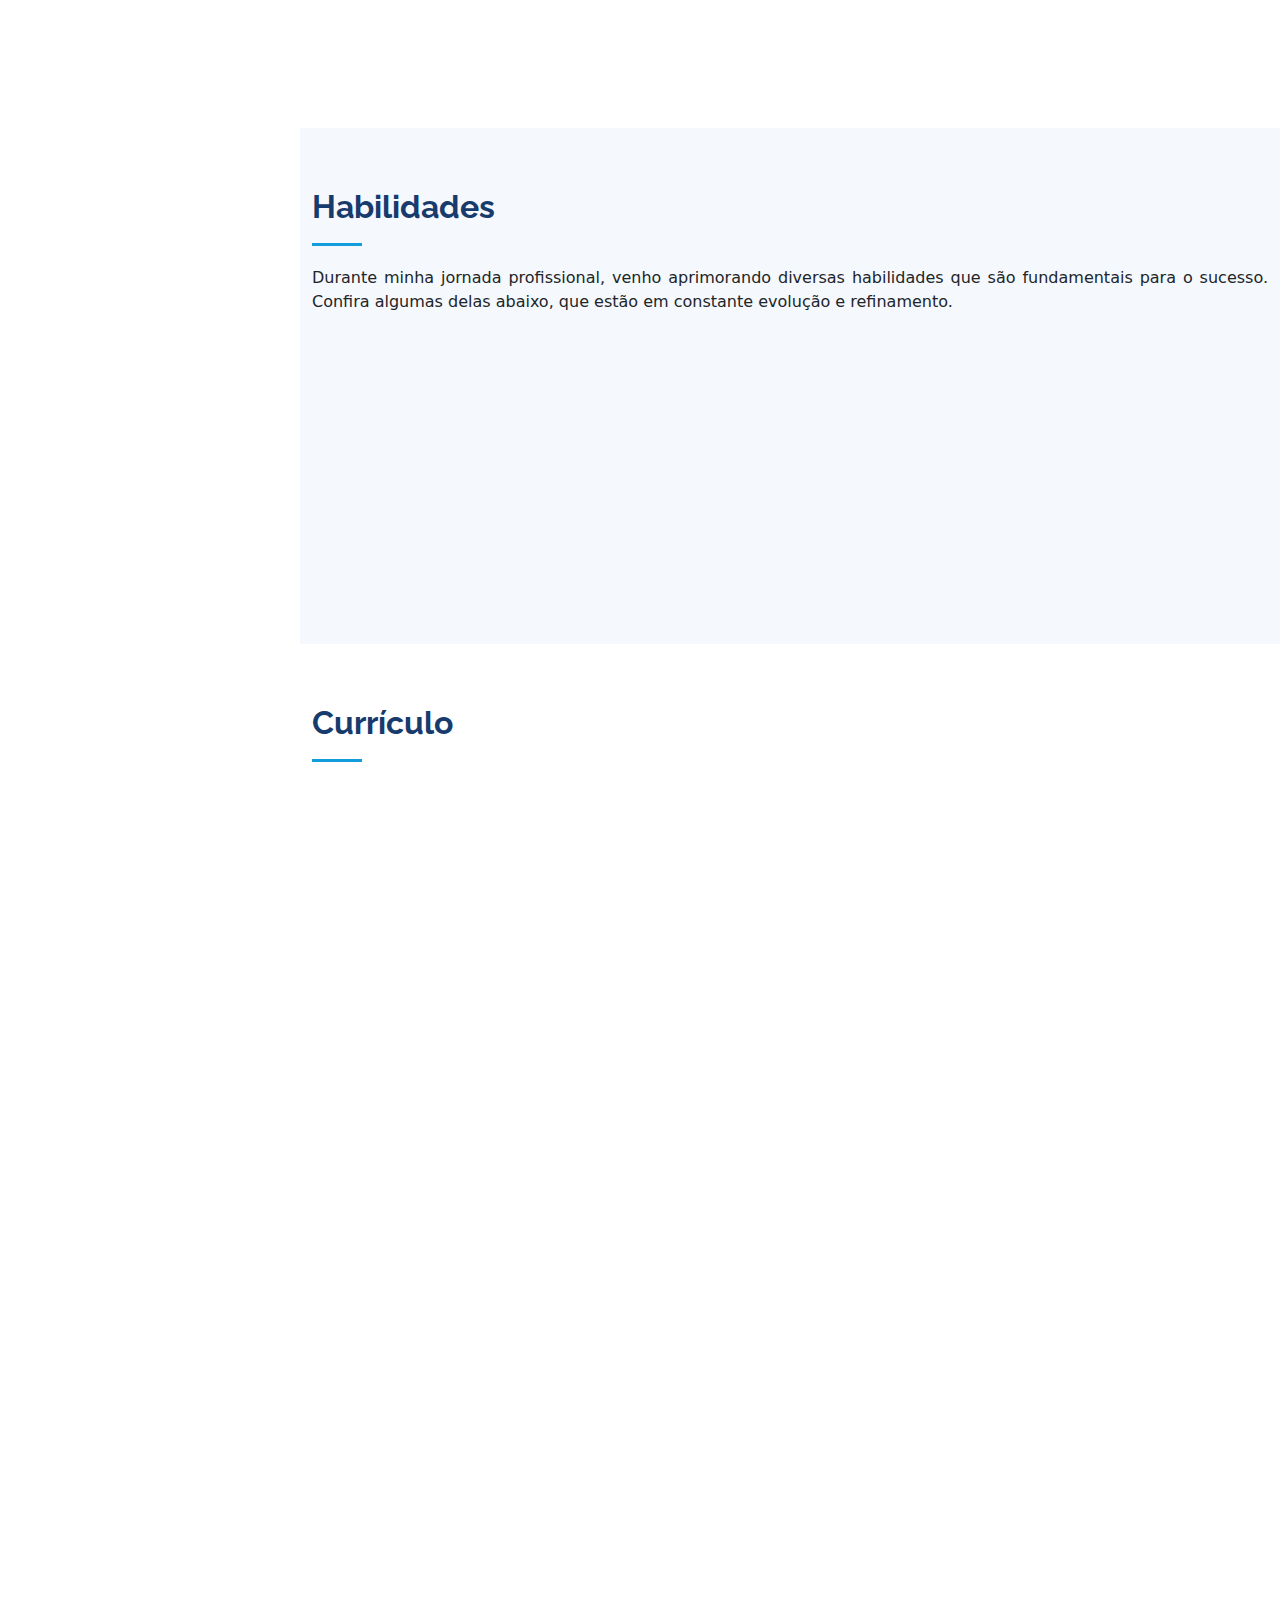
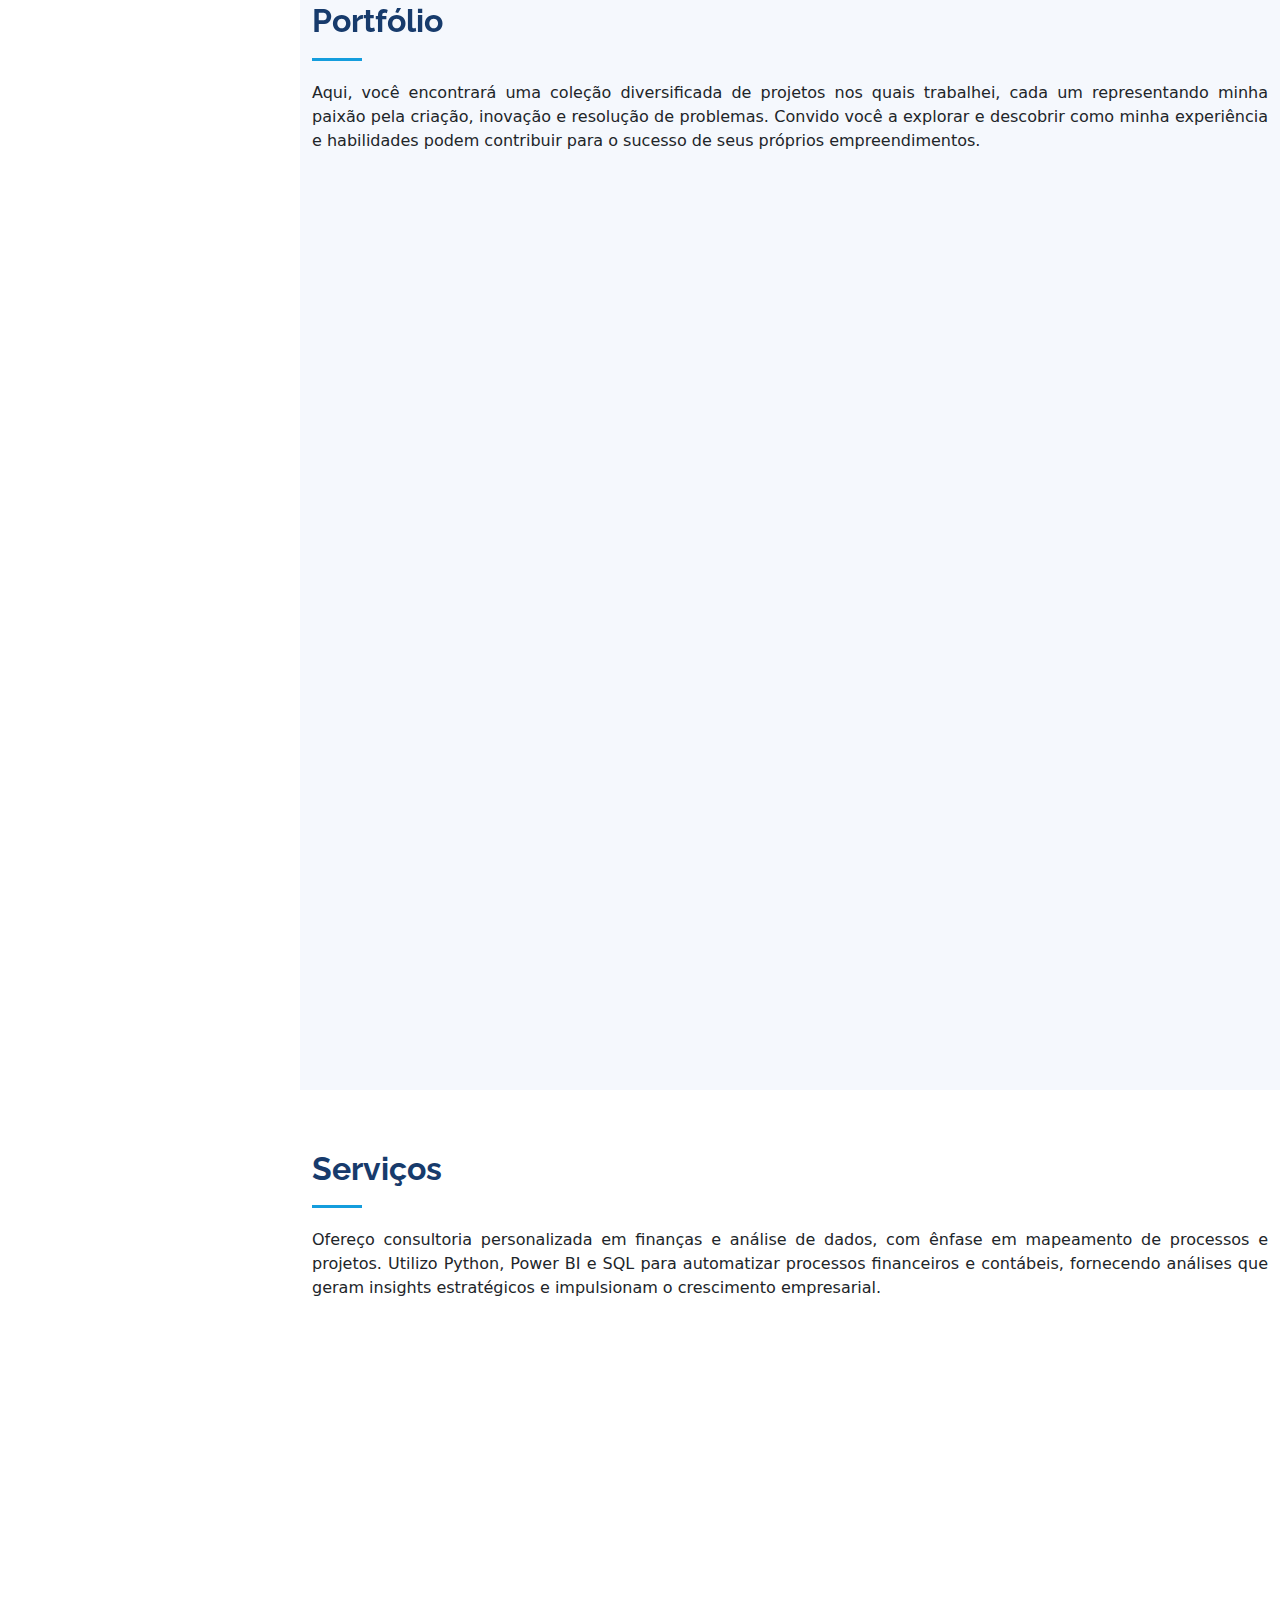
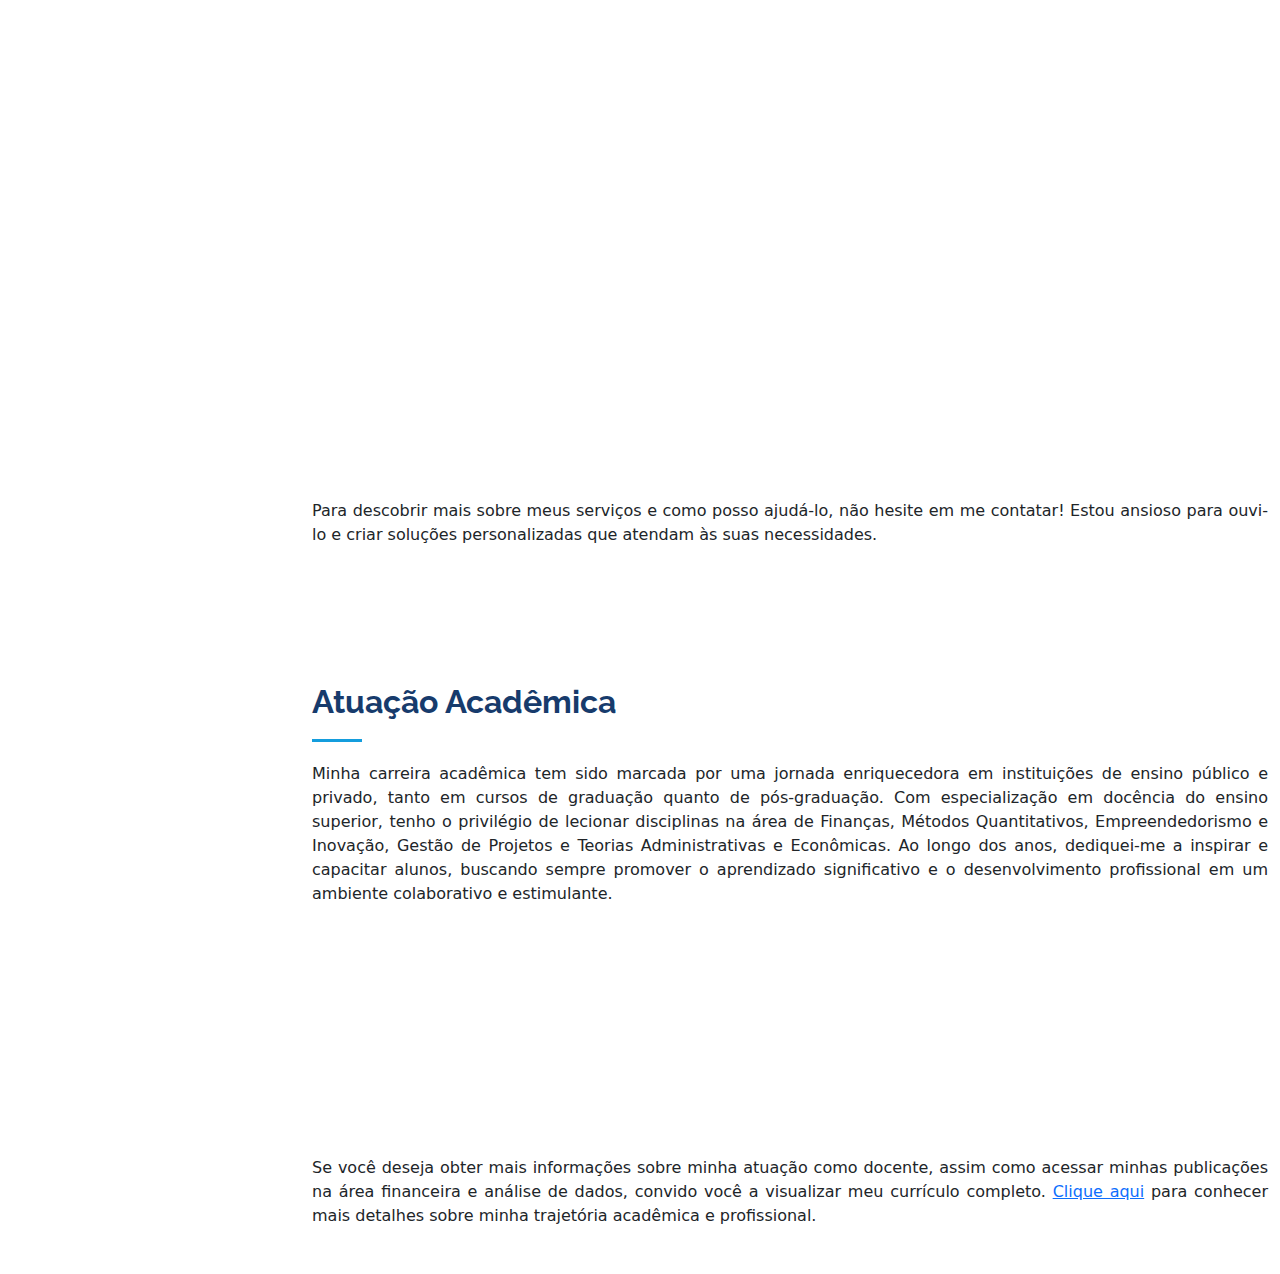
==== commit bd927d24: "Add files via upload" ====
--- a/index.html
+++ b/index.html
@@ -46,8 +46,8 @@
       display: none; /* Remove a barra de navegação azul no início */
     }
 
-    .resume-item p {
-      text-align: center; /* Centraliza o texto dentro de .resume-item */
+    .resume-item1 p {
+      text-align: center; /* Centraliza o texto dentro de .resume-item1 */
     }
   </style>
 
@@ -88,7 +88,7 @@
   <section id="hero" class="d-flex flex-column justify-content-center align-items-center">
     <div class="hero-container" data-aos="fade-in">
       <h1>Douglas Mendonça</h1>
-      <p>Eu sou <span class="typed" data-typed-items="Administrador Financeiro, Analista de Dados, Cientista de Dados em Formação, Professor Universitário"></span></p>
+      <p><i class="bi bi-caret-right"></i><span class="typed" data-typed-items= "Administrador Financeiro, Analista de Dados, Cientista de Dados em Formação, Professor Universitário"></span></p>
     </div>
   </section><!-- End Hero -->
 
@@ -337,10 +337,10 @@
     <!-- Item 1: Formação Cientista de Dados -->
     <div class="carousel-item active">
       <div class="container">
-        <div class="row">
+        
           <div class="col-lg-12" data-aos="fade-up">
             <h2 class="resume-title">Formação Cientista de Dados</h2>
-            <div class="resume-item pb-0">
+            <div class="resume-item1 pb-0">
               <h4>Data Science Academy - DSA</h4>
               <h5>Conteúdo da Formação</h5>
               <p><em>SQL Para Análise de Dados e Data Science</em></p>
@@ -363,7 +363,7 @@
         <div class="row">
           <div class="col-lg-12" data-aos="fade-up">
             <h2 class="resume-title">Formação Linguagem Python para Data Science</h2>
-            <div class="resume-item pb-0">
+            <div class="resume-item1 pb-0">
               <h4>Data Science Academy - DSA</h4>
               <h5>Conteúdo da Formação</h5>
               <p><em>Projetos de Análise de Dados com Linguagem Python</em></p>
@@ -382,7 +382,7 @@
         <div class="row">
           <div class="col-lg-12" data-aos="fade-up">
             <h2 class="resume-title">Project Management Full Stack</h2>
-            <div class="resume-item pb-0">
+            <div class="resume-item1 pb-0">
               <h4>Escola DNC</h4>
               <h5>Conteúdo da Formação</h5>
               <p><em>Lean Six Sigma</em></p>
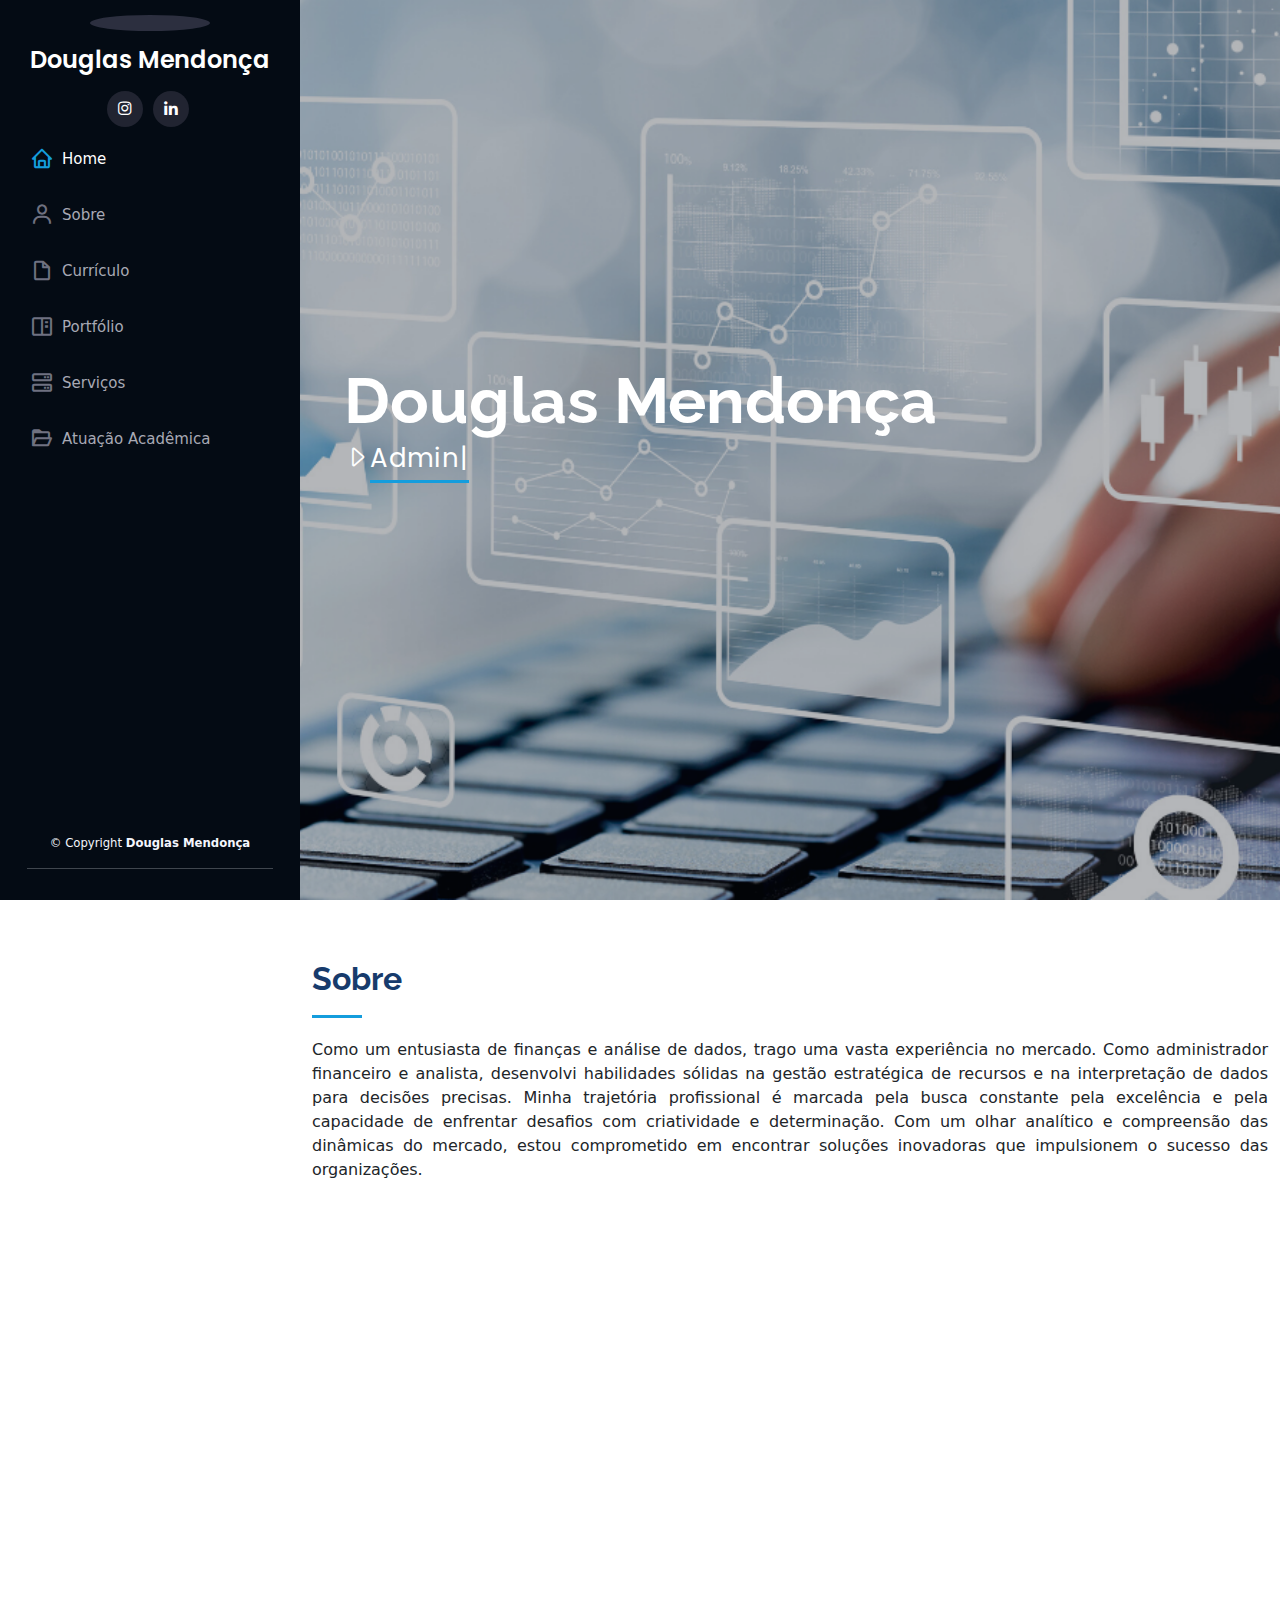
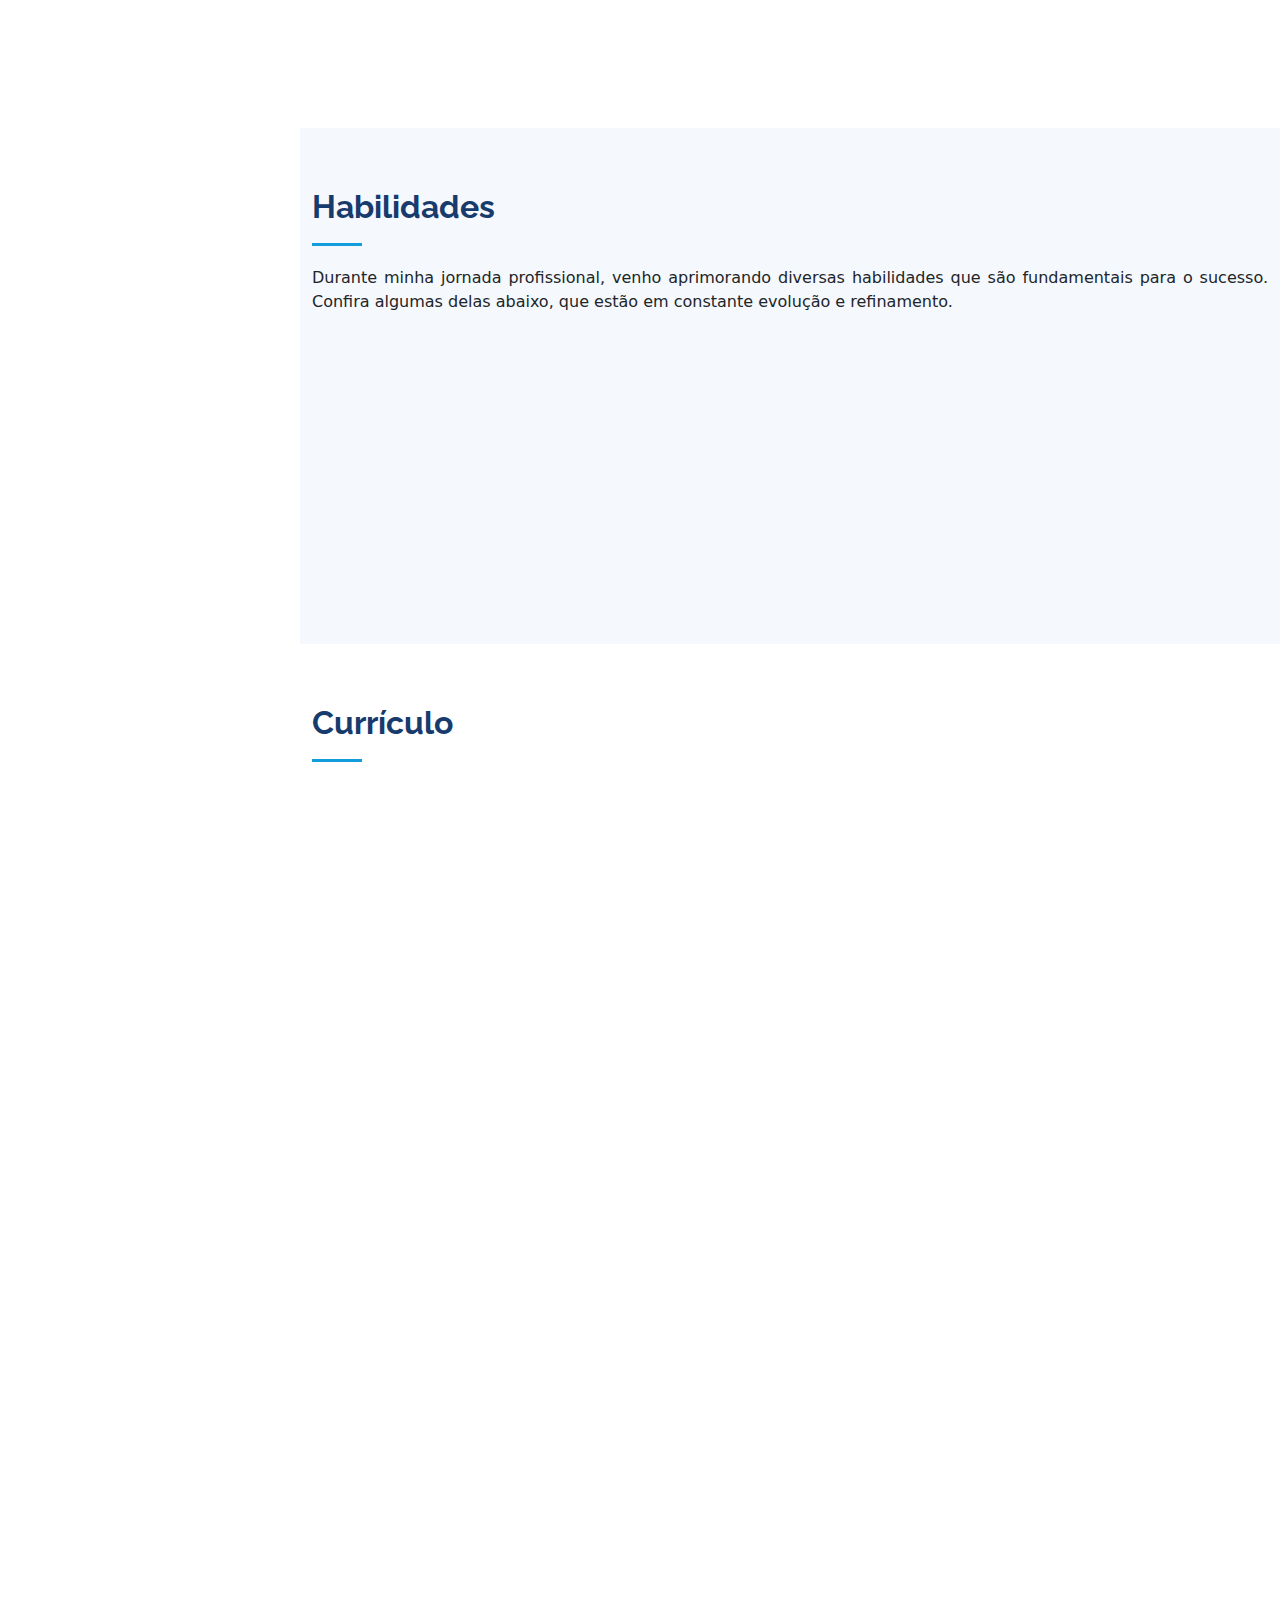
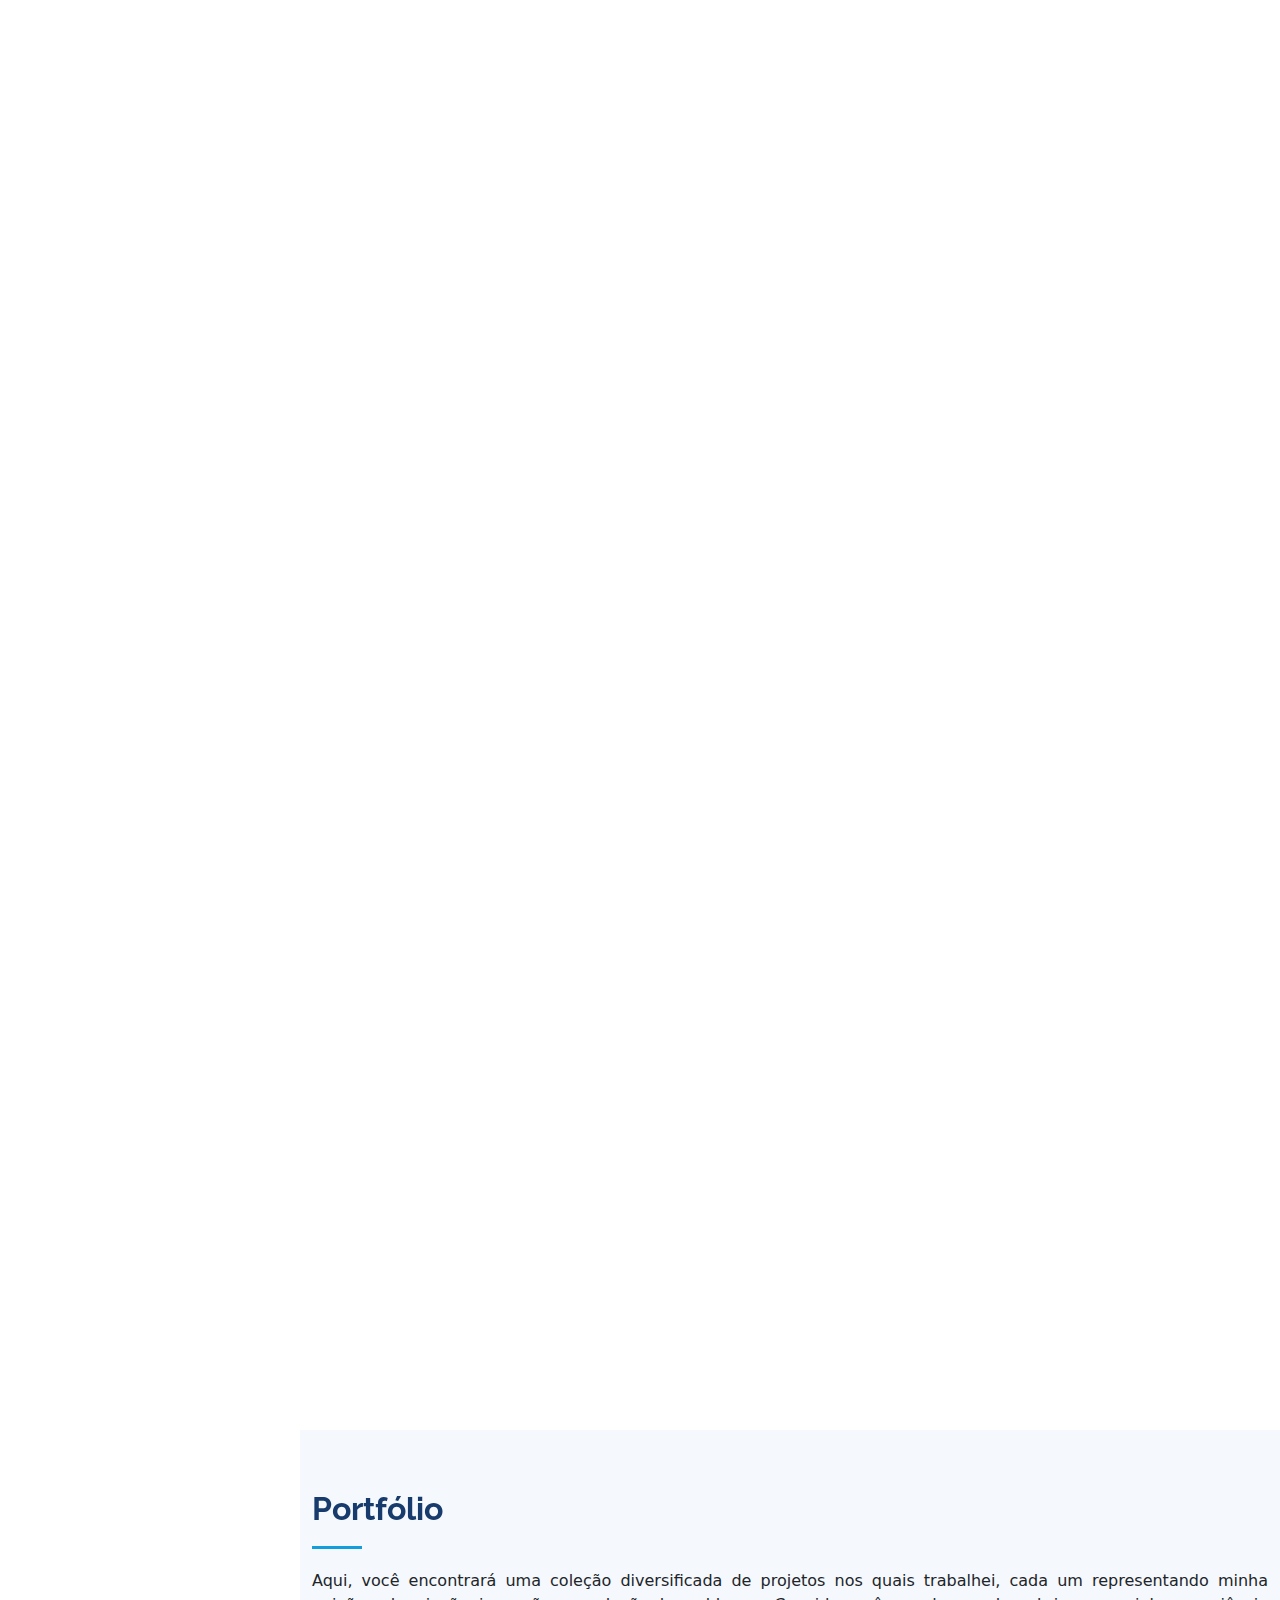
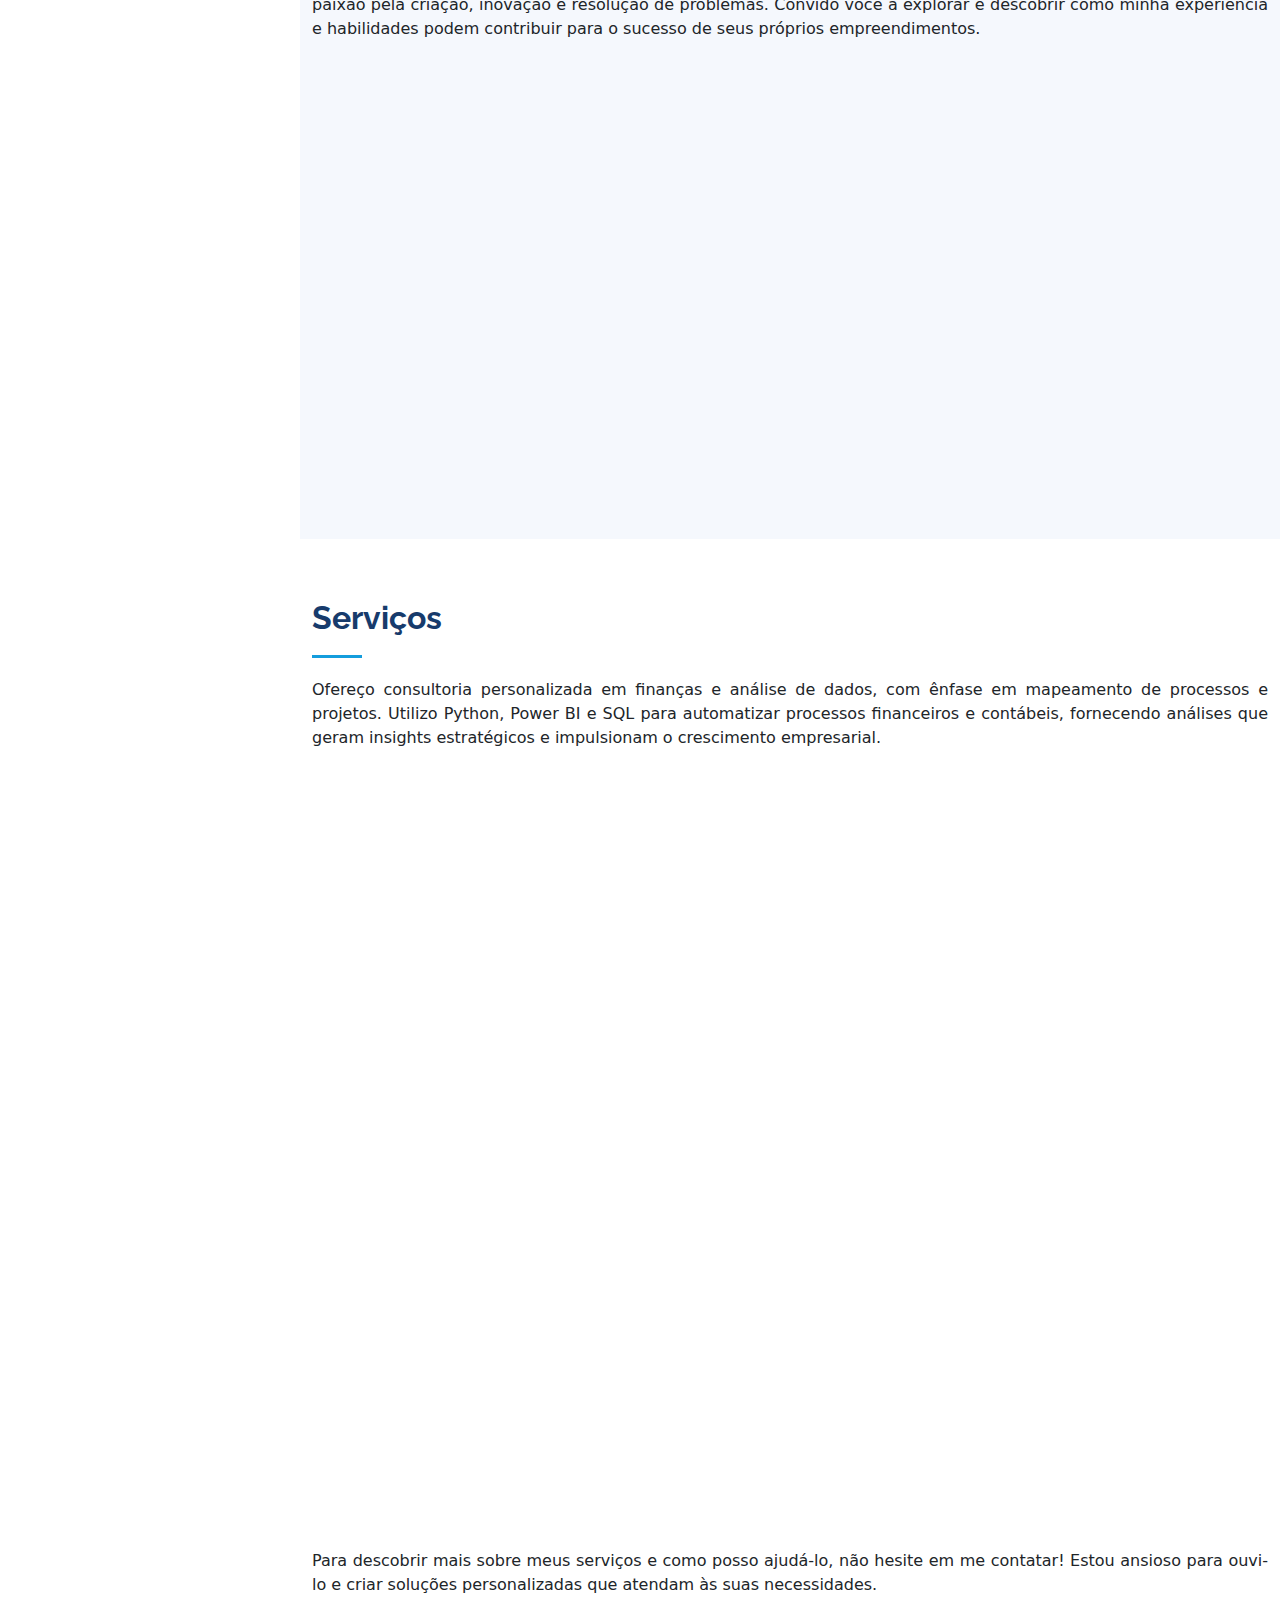
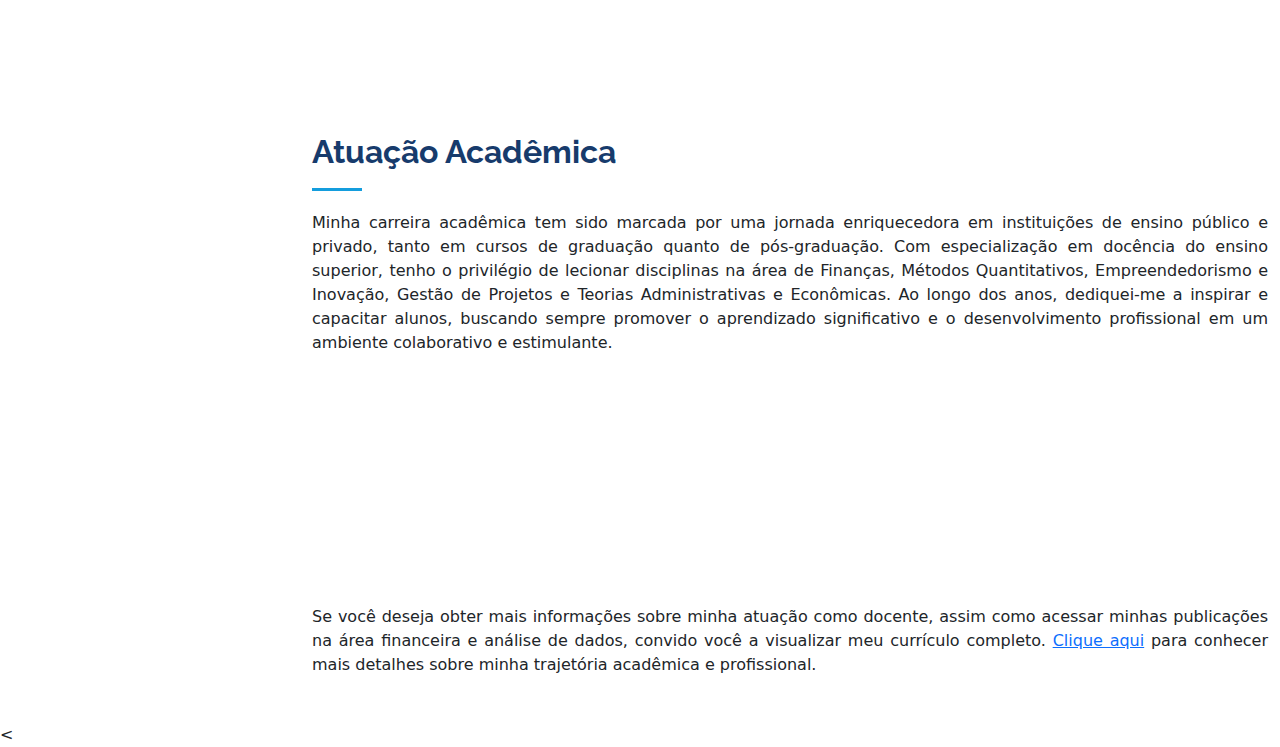
==== commit 344fc27d: "Add files via upload" ====
--- a/index.html
+++ b/index.html
@@ -63,7 +63,7 @@
     <div class="d-flex flex-column">
 
       <div class="profile">
-        <img src="assets/img/profile-img1.jpg" alt="" class="img-fluid rounded-circle">
+        <img src="assets/img/profile-img2.jpg" alt="" class="img-fluid rounded-circle">
         <h1 class="text-light"><a href="index.html">Douglas Mendonça</a></h1>
         <div class="social-links mt-3 text-center">
           <a href="https://www.instagram.com/douglasmendonca/" class="instagram"><i class="bx bxl-instagram"></i></a>
@@ -100,18 +100,17 @@
 
         <div class="section-title">
           <h2>Sobre</h2>
-          <p>Sou um profissional apaixonado por finanças e análise de dados, com uma vasta experiência no mercado. 
-            Como administrador financeiro e analista de dados, ao longo dos anos, desenvolvi habilidades sólidas na gestão estratégica 
-            de recursos financeiros e na interpretação de dados para tomada de decisões assertivas. 
-            Minha jornada profissional tem sido marcada pela busca incessante por excelência e pela capacidade de enfrentar desafios 
-            complexos com criatividade e determinação. Com um olhar analítico afiado e um profundo entendimento das dinâmicas do 
-            mercado, estou sempre empenhado em encontrar soluções inovadoras que impulsionem o sucesso financeiro das organizações.
+          <p>Como um entusiasta de finanças e análise de dados, trago uma vasta experiência no mercado. Como administrador financeiro 
+            e analista, desenvolvi habilidades sólidas na gestão estratégica de recursos e na interpretação de dados para decisões 
+            precisas. Minha trajetória profissional é marcada pela busca constante pela excelência e pela capacidade de enfrentar 
+            desafios com criatividade e determinação. Com um olhar analítico e compreensão das dinâmicas do mercado, estou 
+            comprometido em encontrar soluções inovadoras que impulsionem o sucesso das organizações.
           </p>
         </div>
 
         <div class="row">
           <div class="col-lg-4" data-aos="fade-right">
-            <img src="assets/img/profile-img1.jpg" class="img-fluid" alt="">
+            <img src="assets/img/profile-img3.jpg" class="img-fluid" alt="">
           </div>
           <div class="col-lg-8 pt-4 pt-lg-0 content" data-aos="fade-left">
             <h3>Administrador Financeiro &amp; Analista de Dados.</h3>
@@ -134,12 +133,12 @@
               </div>
             </div>
             <p>
-              Atualmente, sou Analista de Dados, apaixonado por transformar números em insights estratégicos. 
-              Com abordagem dinâmica e criativa, busco novos desafios para aplicar minhas habilidades, desvendando padrões ocultos 
-              nos dados e entregando soluções inteligentes para impulsionar o sucesso empresarial. Destaco-me pela consistência, 
-              eficiência e capacidade de sintetizar informações complexas em análises claras e acionáveis. Pronto para enfrentar 
-              desafios corporativos, estou determinado a impulsionar o crescimento e a prosperidade das organizações, 
-              sempre em busca de novos patamares de sucesso através do aprendizado contínuo e da inovação.
+              Atualmente, desempenho o cargo de Analista de Dados, dedicado a extrair insights estratégicos a partir de dados numéricos.
+               Com uma abordagem dinâmica e criativa, busco constantemente desafios que me permitam aplicar minhas habilidades, 
+               identificando padrões e propondo soluções para impulsionar o sucesso empresarial. Destaco-me pela consistência, 
+               eficiência e capacidade de simplificar informações complexas em análises acionáveis. Estou determinado a contribuir 
+               para o crescimento das organizações, sempre em busca de novos patamares de excelência através do aprendizado contínuo e 
+               da inovação.
             </p>
           </div>
         </div>
@@ -343,13 +342,13 @@
             <div class="resume-item1 pb-0">
               <h4>Data Science Academy - DSA</h4>
               <h5>Conteúdo da Formação</h5>
-              <p><em>SQL Para Análise de Dados e Data Science</em></p>
-              <p><em>Matemática e Estatística Aplicada Para Data Science, Machine Learning e IA</em></p>
-              <p><em>Data Science Para Análise Multivariada de Dados</em></p>
-              <p><em>Cloud Computing Data Science com Amazon SageMaker e Microsoft Fabrice</em></p>
-              <p><em>Business Analytics e Machine Learning Para Projetos de Data Science</em></p>
-              <p><em>Modelagem de Séries Temporais e Real-Time Analytics com Apache Spark e Databrickss</em></p>
-              <p><em>Storytelling, Dashboards e Técnicas de Apresentação Para Cientistas de Dados</em></p>
+              <p style="margin: 0;"><em>SQL Para Análise de Dados e Data Science</em></p>
+              <p style="margin: 0;"><em>Matemática e Estatística Aplicada Para Data Science, Machine Learning e IA</em></p>
+              <p style="margin: 0;"><em>Data Science Para Análise Multivariada de Dados</em></p>
+              <p style="margin: 0;"><em>Cloud Computing Data Science com Amazon SageMaker e Microsoft Fabrice</em></p>
+              <p style="margin: 0;"><em>Business Analytics e Machine Learning Para Projetos de Data Science</em></p>
+              <p style="margin: 0;"><em>Modelagem de Séries Temporais e Real-Time Analytics com Apache Spark e Databrickss</em></p>
+              <p style="margin: 0;"><em>Storytelling, Dashboards e Técnicas de Apresentação Para Cientistas de Dados</em></p>
               <p><em>Arquitetura e Implementação de Data Mesh Para Self-Service Analytics</em></p>
               <h6><strong>Status:</strong> Em andamento</h6>
             </div>
@@ -385,13 +384,13 @@
             <div class="resume-item1 pb-0">
               <h4>Escola DNC</h4>
               <h5>Conteúdo da Formação</h5>
-              <p><em>Lean Six Sigma</em></p>
-              <p><em>Green Belt</em></p>
-              <p><em>Scrum</em></p>
-              <p><em>Excel Avançado</em></p>
-              <p><em>Power BI</em></p>
-              <p><em>Análises Estatísticas</em></p>
-              <p><em>Criação de Dashboards</em></p>
+              <p style="margin: 0;"><em>Lean Six Sigma</em></p>
+              <p style="margin: 0;"><em>Green Belt</em></p>
+              <p style="margin: 0;"><em>Scrum</em></p>
+              <p style="margin: 0;"><em>Excel Avançado</em></p>
+              <p style="margin: 0;"><em>Power BI</em></p>
+              <p style="margin: 0;"><em>Análises Estatísticas</em></p>
+              <p style="margin: 0;"><em>Criação de Dashboards</em></p>
               <p><em>Mapeamento de Processo</em></p>
               <h6><strong>Status:</strong> Concluída em 2023</h6>
             </div>
@@ -420,8 +419,8 @@
             <ul id="portfolio-flters">
               <li data-filter="*" class="filter-active">Tudo</li>
               <li data-filter=".filter-app">App</li>
-              <li data-filter=".filter-card">BI</li>
-              <li data-filter=".filter-web">Data Science</li>
+              <li data-filter=".filter-BI">BI</li>
+              <li data-filter=".filter-DS">Data Science</li>
             </ul>
           </div>
         </div>
@@ -430,90 +429,30 @@
 
           <div class="col-lg-4 col-md-6 portfolio-item filter-app">
             <div class="portfolio-wrap">
-              <img src="assets/img/portfolio/portfolio-1.jpg" class="img-fluid" alt="">
+              <img src="assets/img/portfolio/app-dre.jpg" class="img-fluid" alt="">
               <div class="portfolio-links">
-                <a href="assets/img/portfolio/portfolio-1.jpg" data-gallery="portfolioGallery" class="portfolio-lightbox" title="App 1"><i class="bx bx-plus"></i></a>
-                <a href="portfolio-details.html" title="More Details"><i class="bx bx-link"></i></a>
-              </div>
-            </div>
-          </div>
-
-          <div class="col-lg-4 col-md-6 portfolio-item filter-web">
+                <a href="assets/img/portfolio/app-dre.jpg" data-gallery="portfolioGallery" class="portfolio-lightbox" title="App 1"><i class="bx bx-plus"></i></a>
+                <a href="app-dre.html" title="More Details"><i class="bx bx-link"></i></a>
+              </div>
+            </div>
+          </div>
+
+          <div class="col-lg-4 col-md-6 portfolio-item filter-DS">
             <div class="portfolio-wrap">
-              <img src="assets/img/portfolio/portfolio-2.jpg" class="img-fluid" alt="">
+              <img src="assets/img/portfolio/reg.png" class="img-fluid" alt="">
               <div class="portfolio-links">
-                <a href="assets/img/portfolio/portfolio-2.jpg" data-gallery="portfolioGallery" class="portfolio-lightbox" title="Web 3"><i class="bx bx-plus"></i></a>
-                <a href="portfolio-details.html" title="More Details"><i class="bx bx-link"></i></a>
-              </div>
-            </div>
-          </div>
-
-          <div class="col-lg-4 col-md-6 portfolio-item filter-app">
+                <a href="assets/img/portfolio/portfolio-2.jpg" data-gallery="portfolioGallery" class="portfolio-lightbox" title="DS 1"><i class="bx bx-plus"></i></a>
+                <a href="regressao.html" title="More Details"><i class="bx bx-link"></i></a>
+              </div>
+            </div>
+          </div>
+
+          <div class="col-lg-4 col-md-6 portfolio-item filter-BI">
             <div class="portfolio-wrap">
-              <img src="assets/img/portfolio/portfolio-3.jpg" class="img-fluid" alt="">
+              <img src="assets/img/portfolio/dash.jpg" class="img-fluid" alt="">
               <div class="portfolio-links">
-                <a href="assets/img/portfolio/portfolio-3.jpg" data-gallery="portfolioGallery" class="portfolio-lightbox" title="App 2"><i class="bx bx-plus"></i></a>
-                <a href="portfolio-details.html" title="More Details"><i class="bx bx-link"></i></a>
-              </div>
-            </div>
-          </div>
-
-          <div class="col-lg-4 col-md-6 portfolio-item filter-card">
-            <div class="portfolio-wrap">
-              <img src="assets/img/portfolio/portfolio-4.jpg" class="img-fluid" alt="">
-              <div class="portfolio-links">
-                <a href="assets/img/portfolio/portfolio-4.jpg" data-gallery="portfolioGallery" class="portfolio-lightbox" title="Card 2"><i class="bx bx-plus"></i></a>
-                <a href="portfolio-details.html" title="More Details"><i class="bx bx-link"></i></a>
-              </div>
-            </div>
-          </div>
-
-          <div class="col-lg-4 col-md-6 portfolio-item filter-web">
-            <div class="portfolio-wrap">
-              <img src="assets/img/portfolio/portfolio-5.jpg" class="img-fluid" alt="">
-              <div class="portfolio-links">
-                <a href="assets/img/portfolio/portfolio-5.jpg" data-gallery="portfolioGallery" class="portfolio-lightbox" title="Web 2"><i class="bx bx-plus"></i></a>
-                <a href="portfolio-details.html" title="More Details"><i class="bx bx-link"></i></a>
-              </div>
-            </div>
-          </div>
-
-          <div class="col-lg-4 col-md-6 portfolio-item filter-app">
-            <div class="portfolio-wrap">
-              <img src="assets/img/portfolio/portfolio-6.jpg" class="img-fluid" alt="">
-              <div class="portfolio-links">
-                <a href="assets/img/portfolio/portfolio-6.jpg" data-gallery="portfolioGallery" class="portfolio-lightbox" title="App 3"><i class="bx bx-plus"></i></a>
-                <a href="portfolio-details.html" title="More Details"><i class="bx bx-link"></i></a>
-              </div>
-            </div>
-          </div>
-
-          <div class="col-lg-4 col-md-6 portfolio-item filter-card">
-            <div class="portfolio-wrap">
-              <img src="assets/img/portfolio/portfolio-7.jpg" class="img-fluid" alt="">
-              <div class="portfolio-links">
-                <a href="assets/img/portfolio/portfolio-7.jpg" data-gallery="portfolioGallery" class="portfolio-lightbox" title="Card 1"><i class="bx bx-plus"></i></a>
-                <a href="portfolio-details.html" title="More Details"><i class="bx bx-link"></i></a>
-              </div>
-            </div>
-          </div>
-
-          <div class="col-lg-4 col-md-6 portfolio-item filter-card">
-            <div class="portfolio-wrap">
-              <img src="assets/img/portfolio/portfolio-8.jpg" class="img-fluid" alt="">
-              <div class="portfolio-links">
-                <a href="assets/img/portfolio/portfolio-8.jpg" data-gallery="portfolioGallery" class="portfolio-lightbox" title="Card 3"><i class="bx bx-plus"></i></a>
-                <a href="portfolio-details.html" title="More Details"><i class="bx bx-link"></i></a>
-              </div>
-            </div>
-          </div>
-
-          <div class="col-lg-4 col-md-6 portfolio-item filter-web">
-            <div class="portfolio-wrap">
-              <img src="assets/img/portfolio/portfolio-9.jpg" class="img-fluid" alt="">
-              <div class="portfolio-links">
-                <a href="assets/img/portfolio/portfolio-9.jpg" data-gallery="portfolioGallery" class="portfolio-lightbox" title="Web 3"><i class="bx bx-plus"></i></a>
-                <a href="portfolio-details.html" title="More Details"><i class="bx bx-link"></i></a>
+                <a href="assets/img/portfolio/dash.jpg" data-gallery="portfolioGallery" class="portfolio-lightbox" title="App 2"><i class="bx bx-plus"></i></a>
+                <a href="dash.html" title="More Details"><i class="bx bx-link"></i></a>
               </div>
             </div>
           </div>
@@ -640,11 +579,15 @@
   </main><!-- End #main -->
 
   <!-- ======= Footer ======= -->
-  <footer id="footer">
+  <<footer id="footer">
     <div class="container">
-      <div class="copyright">
-        &copy;Copyright <strong><span>Douglas Mendonça</span></strong>
-      </div>
+      <div class="copyright" style="font-size: smaller;">
+        &copy; Copyright <strong><span>Douglas Mendonça</span></strong>
+      </div>
+      <div class="additional-line">
+        <hr> <!-- Adicionando uma linha horizontal -->
+      </div>
+    </div>
   </footer><!-- End  Footer -->
 
   <a href="#" class="back-to-top d-flex align-items-center justify-content-center"><i class="bi bi-arrow-up-short"></i></a>
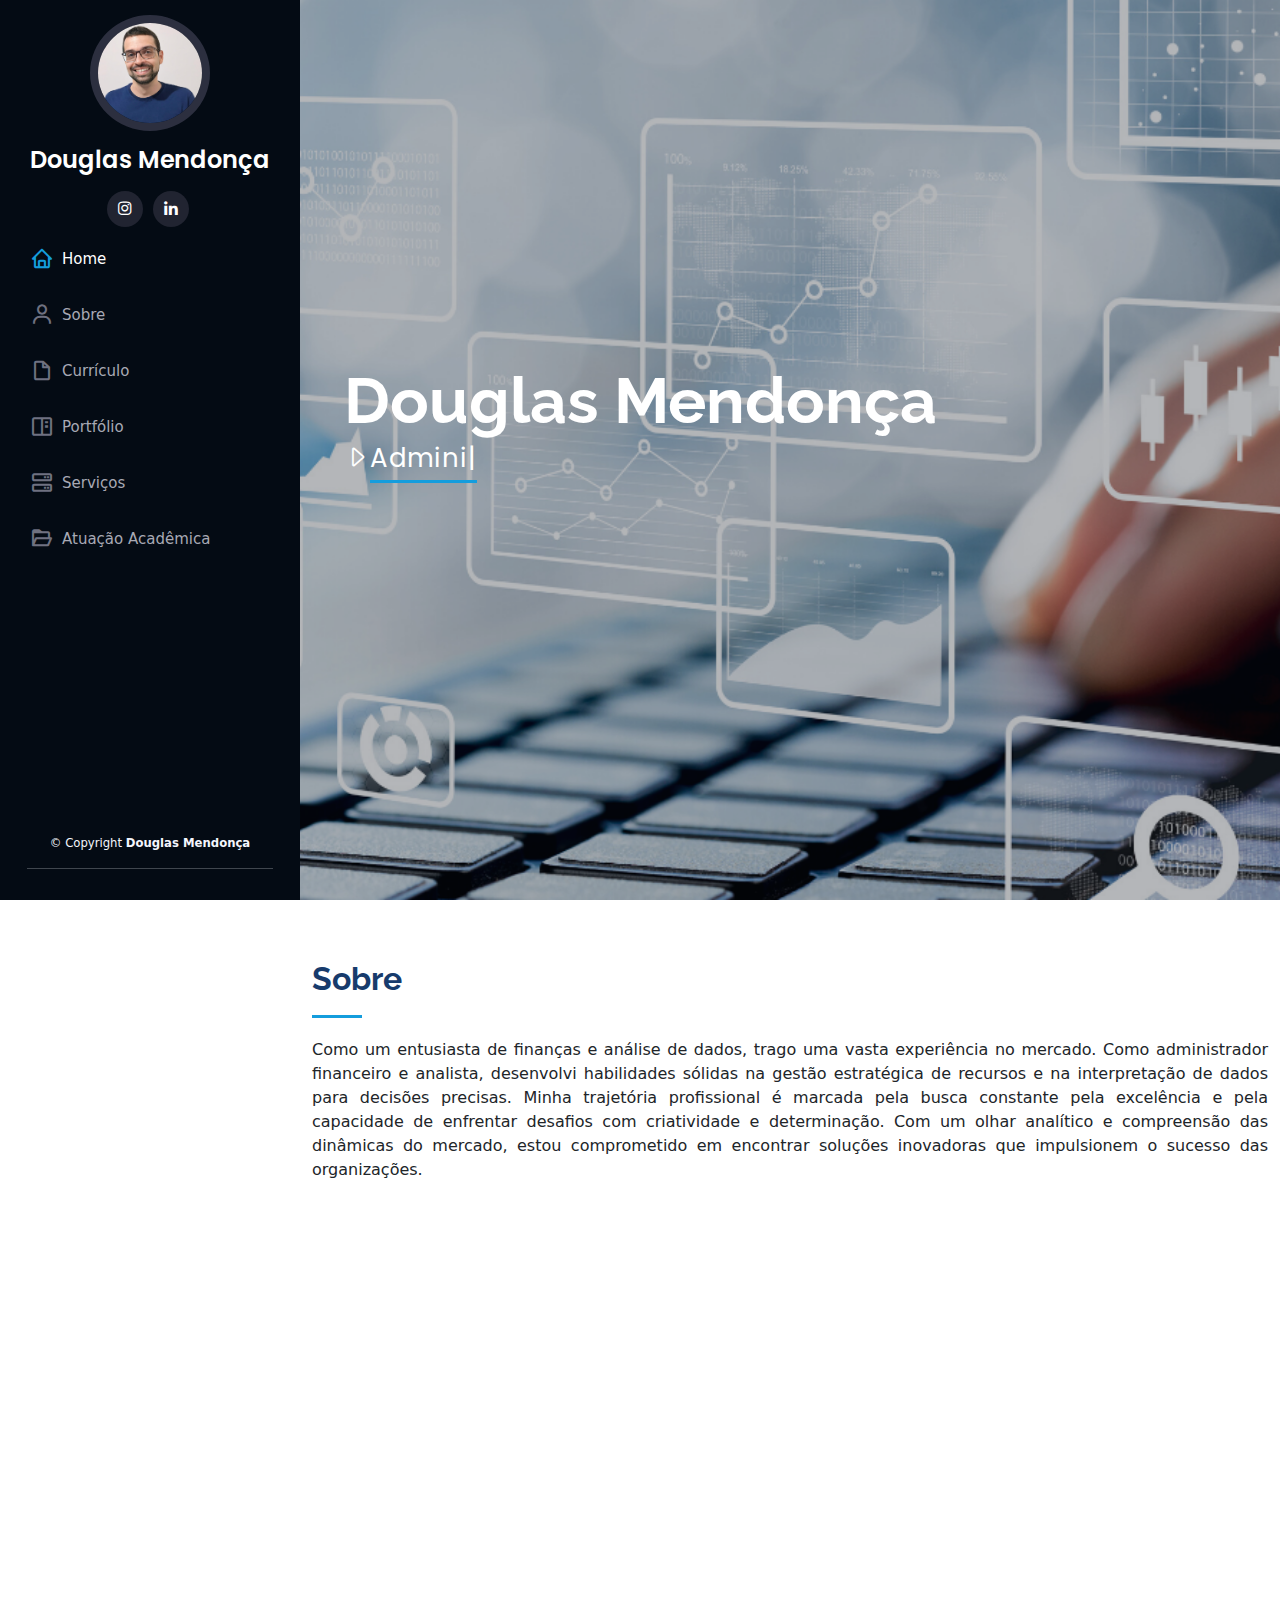
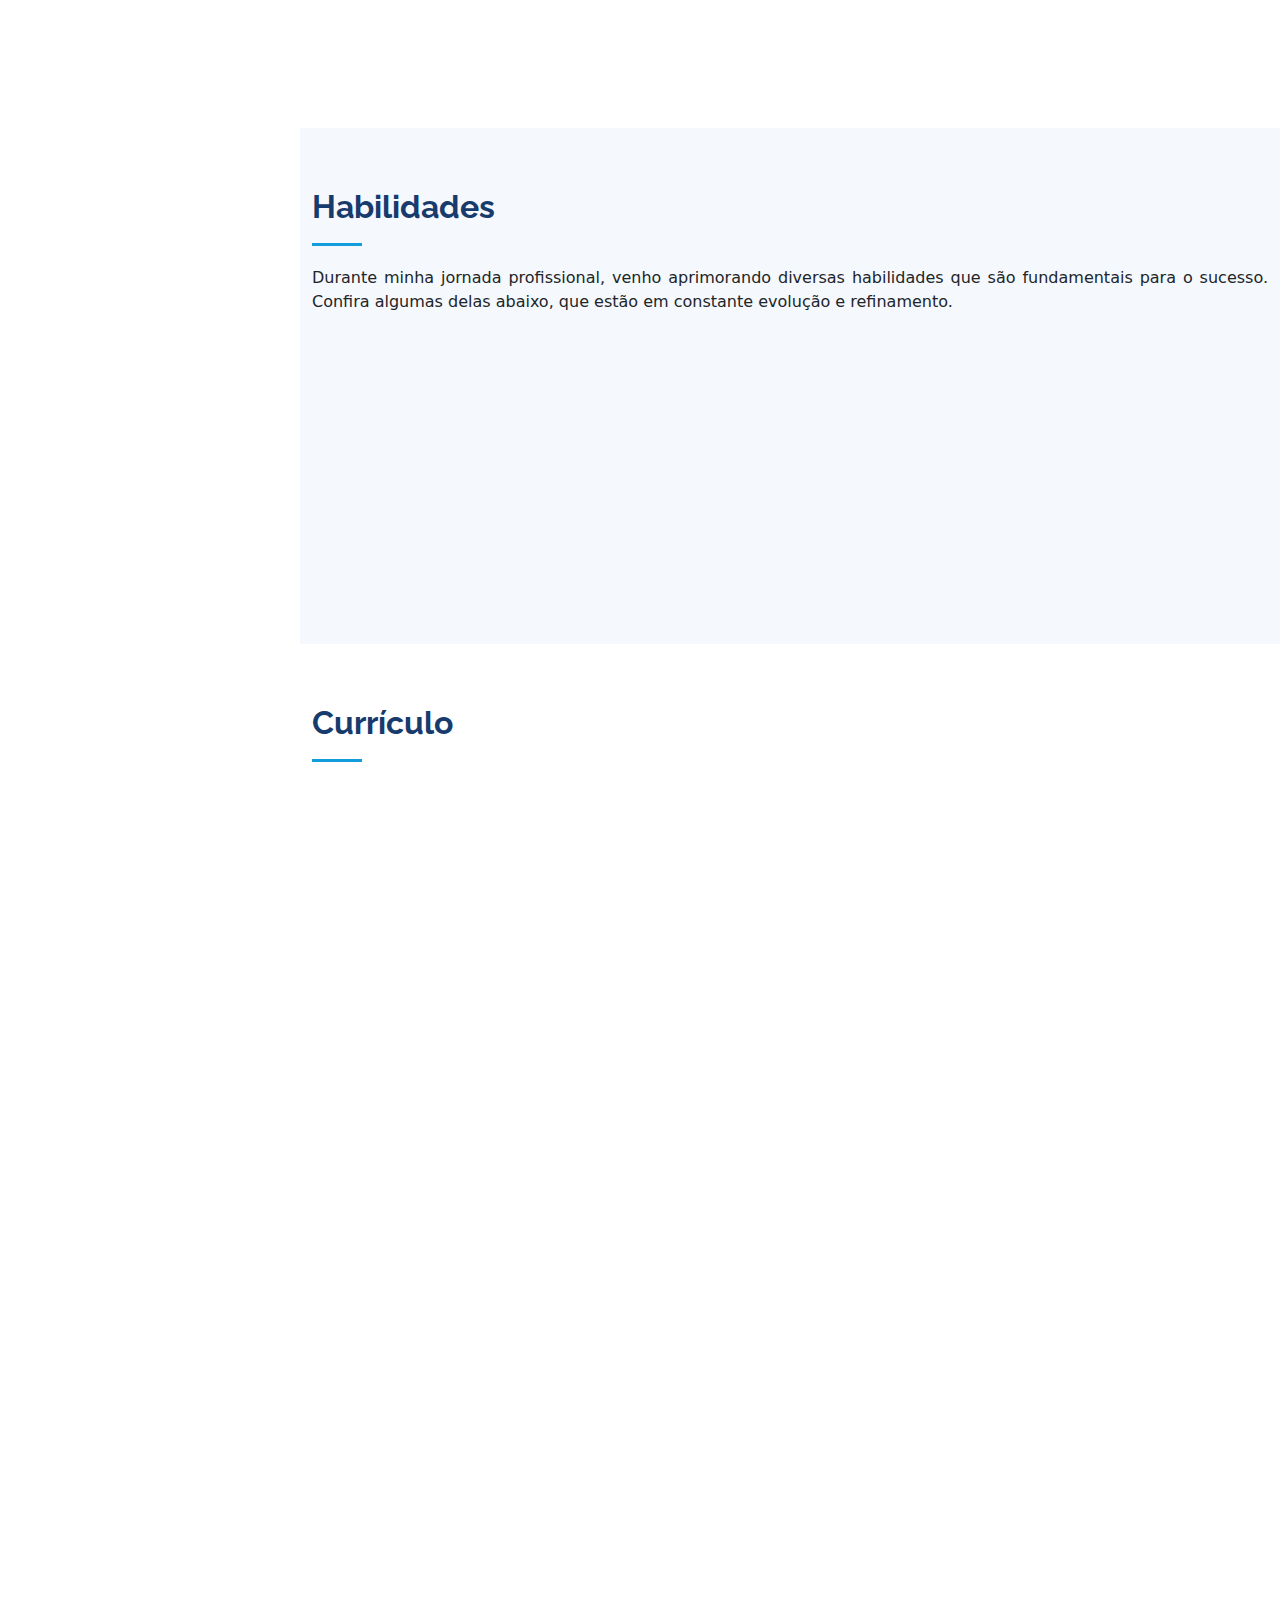
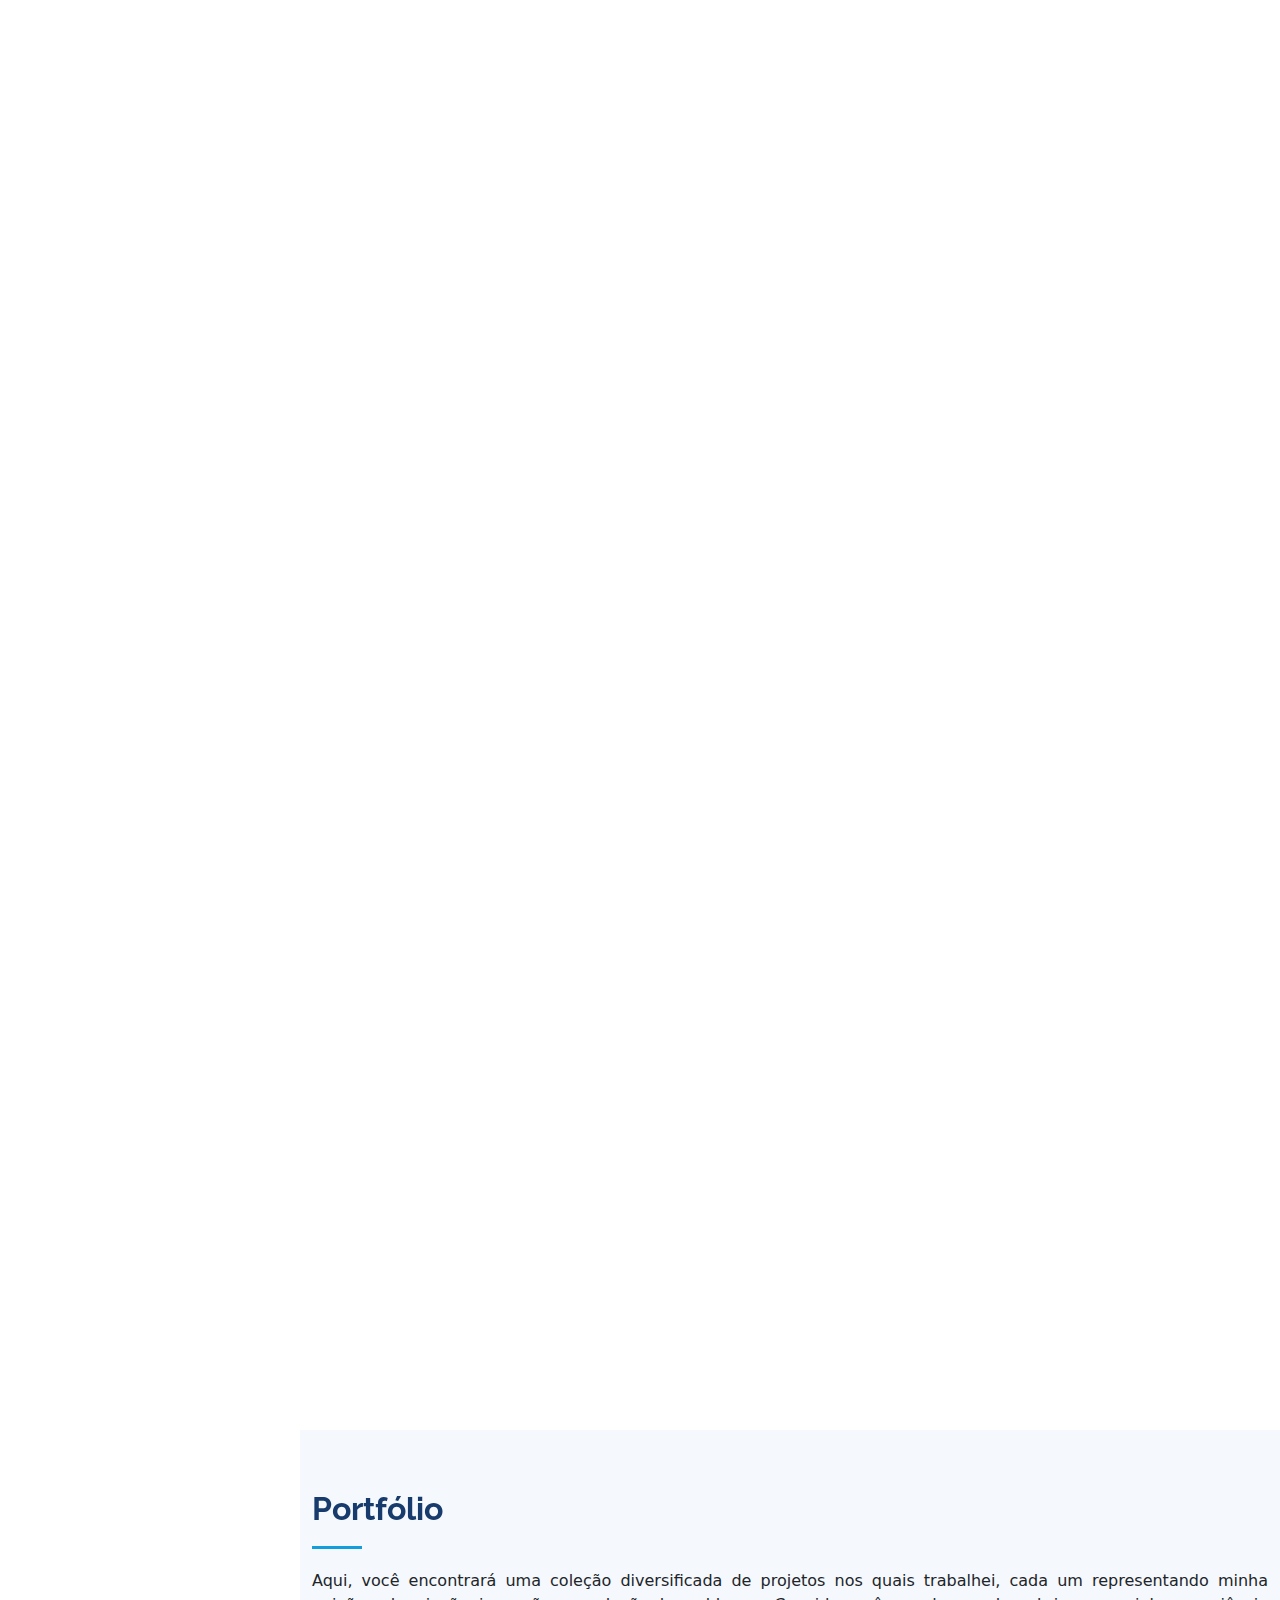
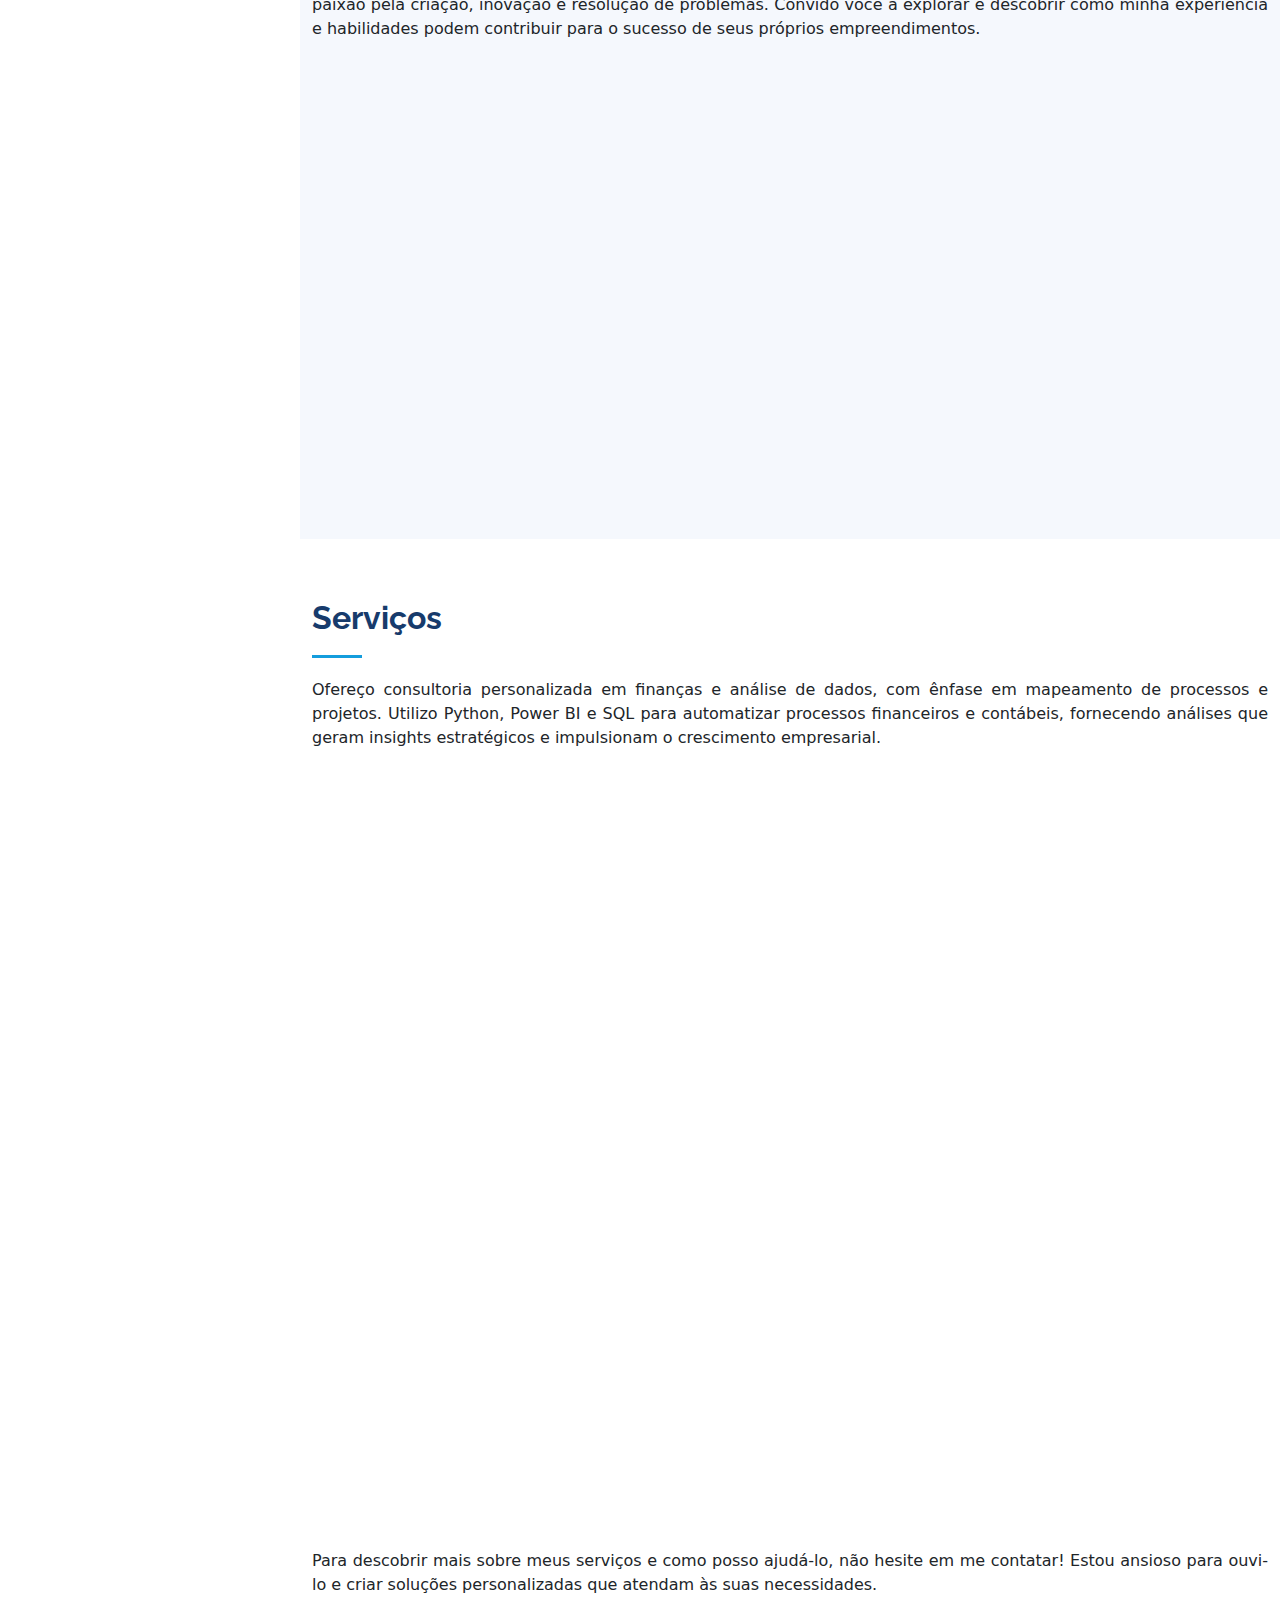
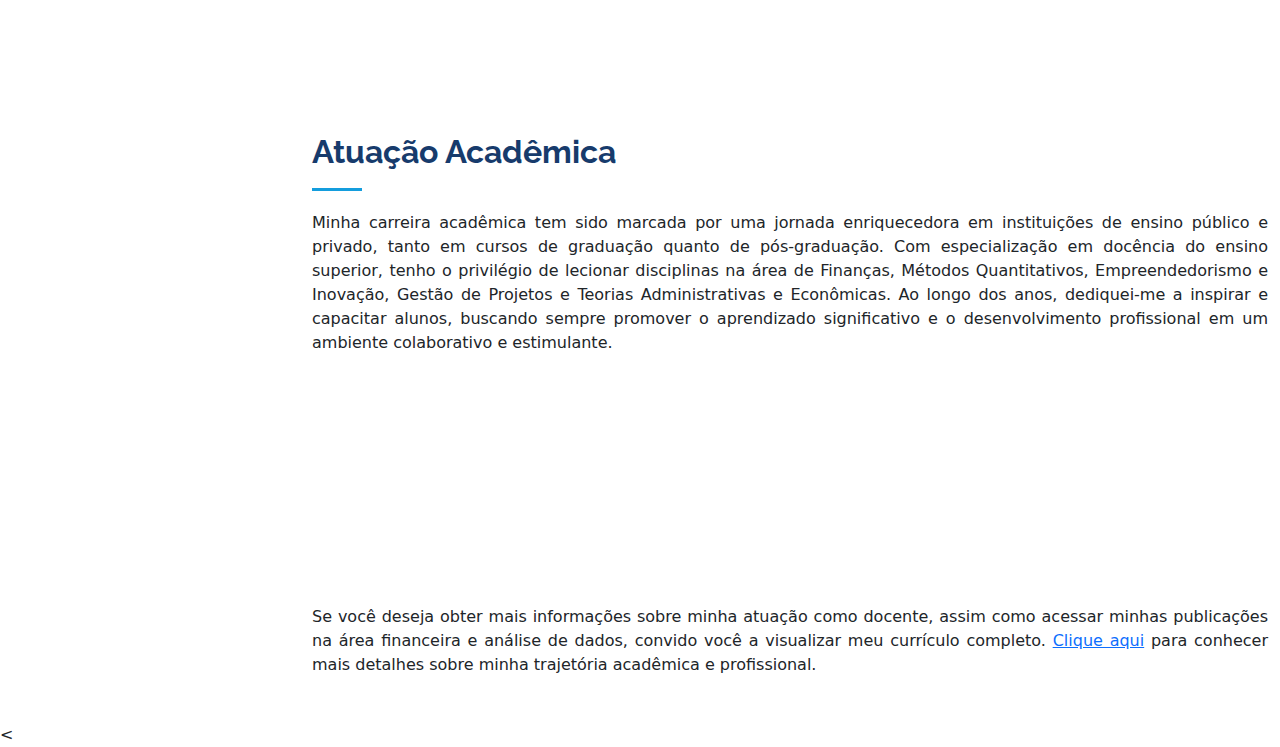
==== commit 853d9195: "Add files via upload" ====
--- a/index.html
+++ b/index.html
@@ -115,8 +115,8 @@
           <div class="col-lg-8 pt-4 pt-lg-0 content" data-aos="fade-left">
             <h3>Administrador Financeiro &amp; Analista de Dados.</h3>
             <p class="fst-italic">
-              Sou um Doutor em Administração com ênfase em Controladoria e Finanças Corporativas, além de graduado em Administração e 
-              Ciências Contábeis. Tenho vasta experiência na área financeira e de gestão.
+              Sou Doutor em Administração com ênfase em Controladoria e Finanças Corporativas, graduado em Administração e 
+              Ciências Contábeis. Tenho vasta experiência na área financeira e gestão.
             </p>
             <div class="row">
               <div class="col-lg-6">
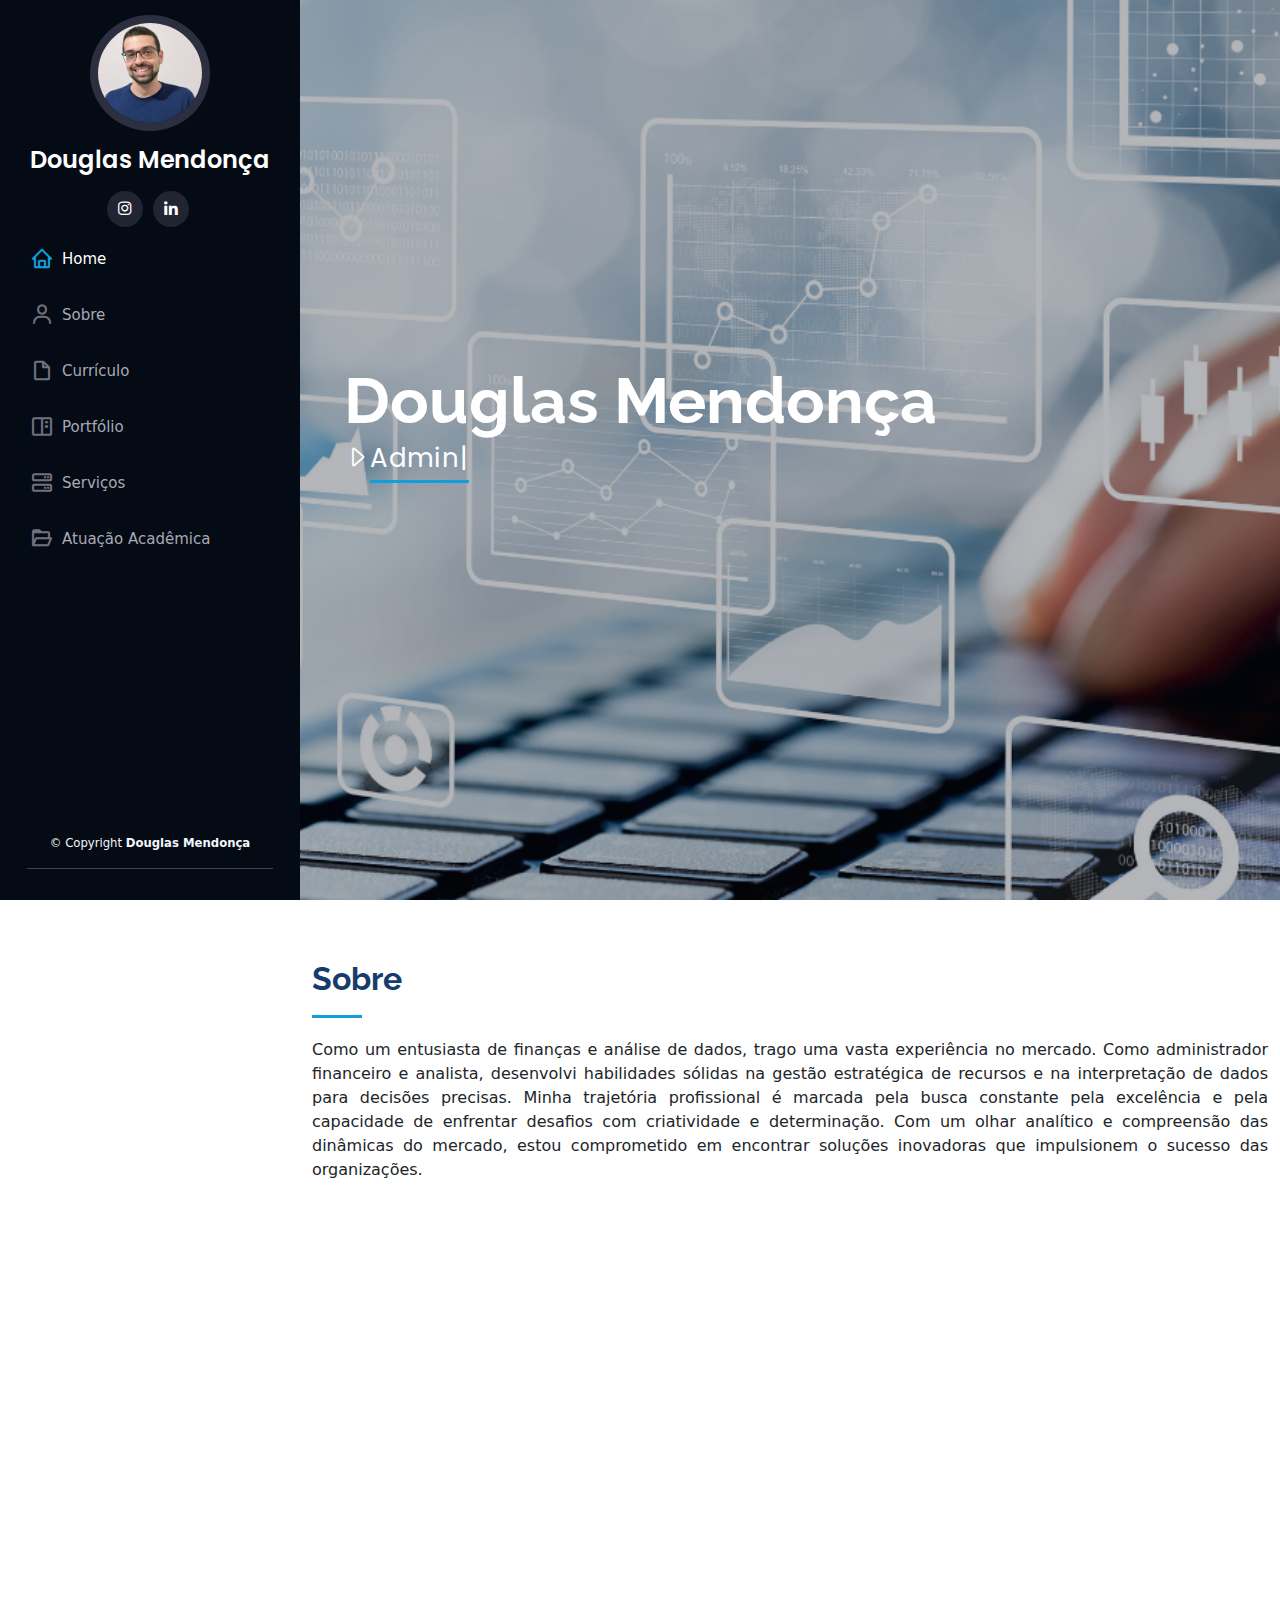
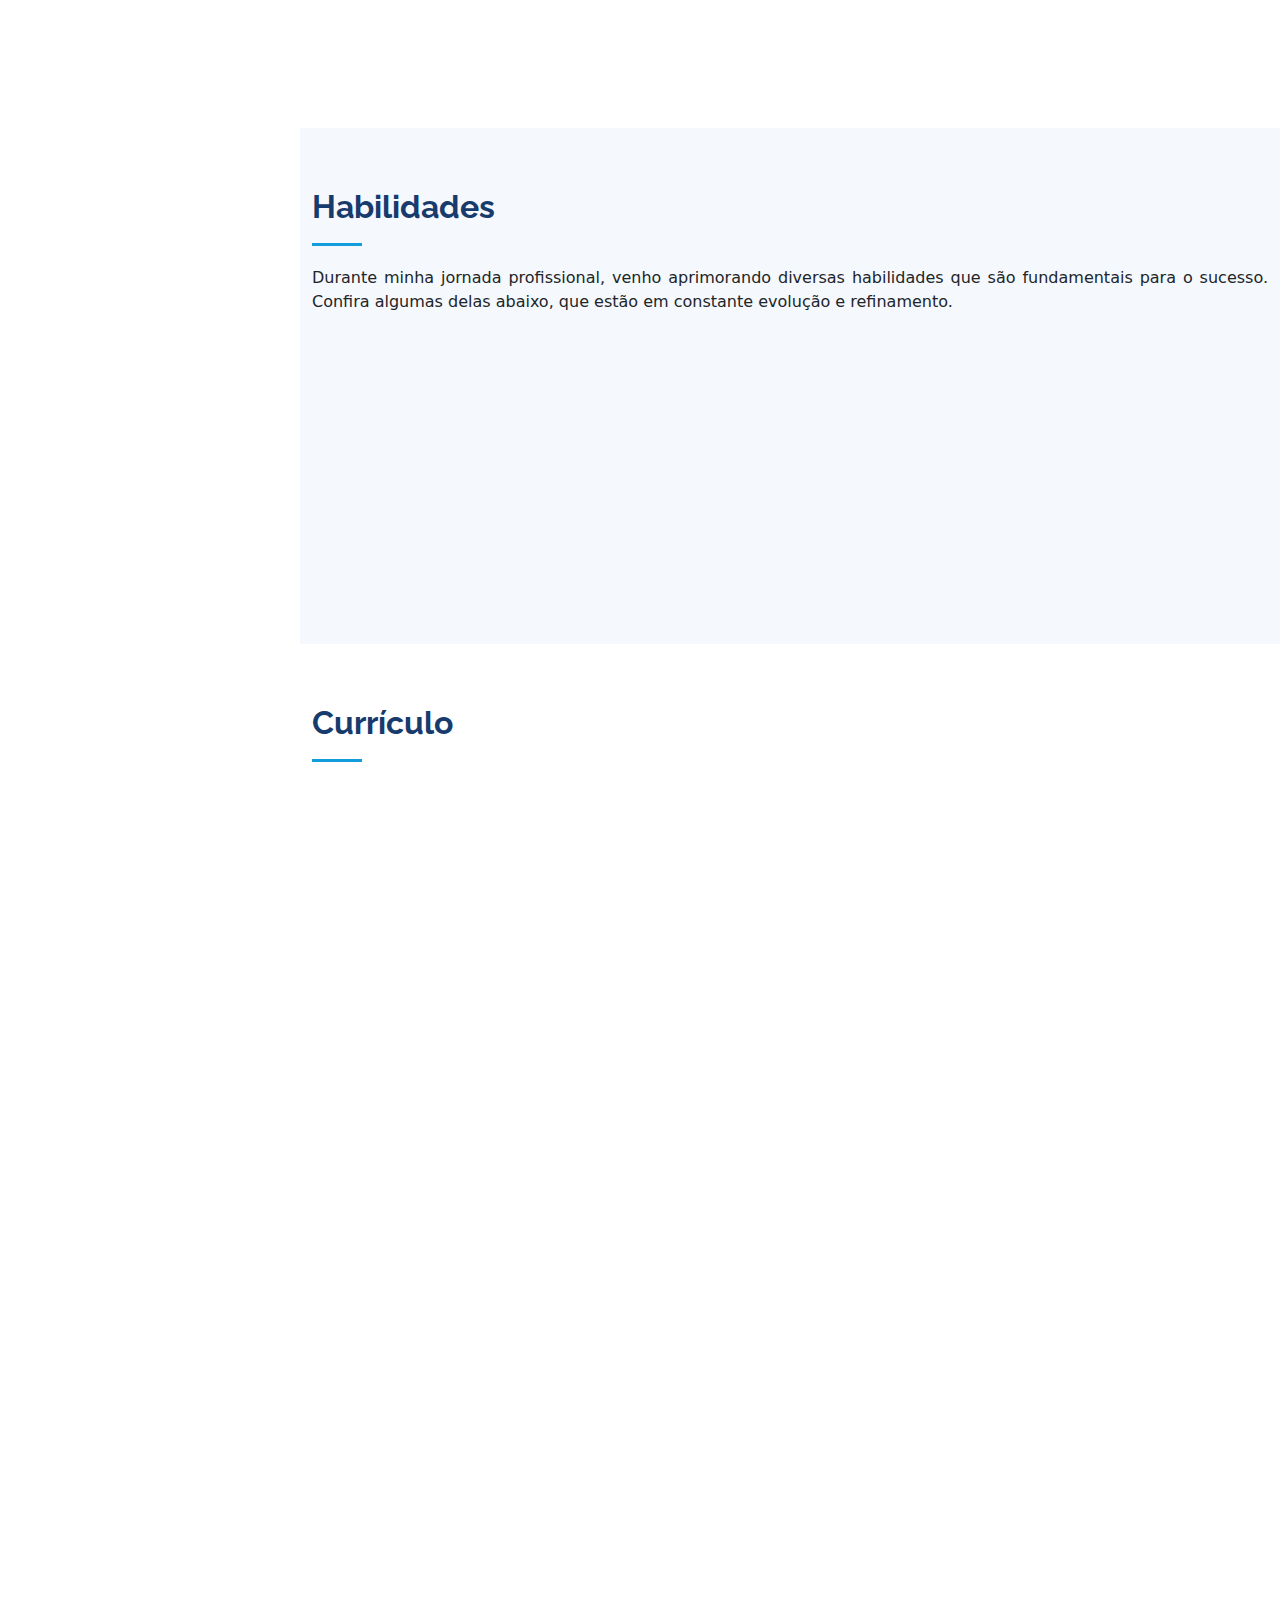
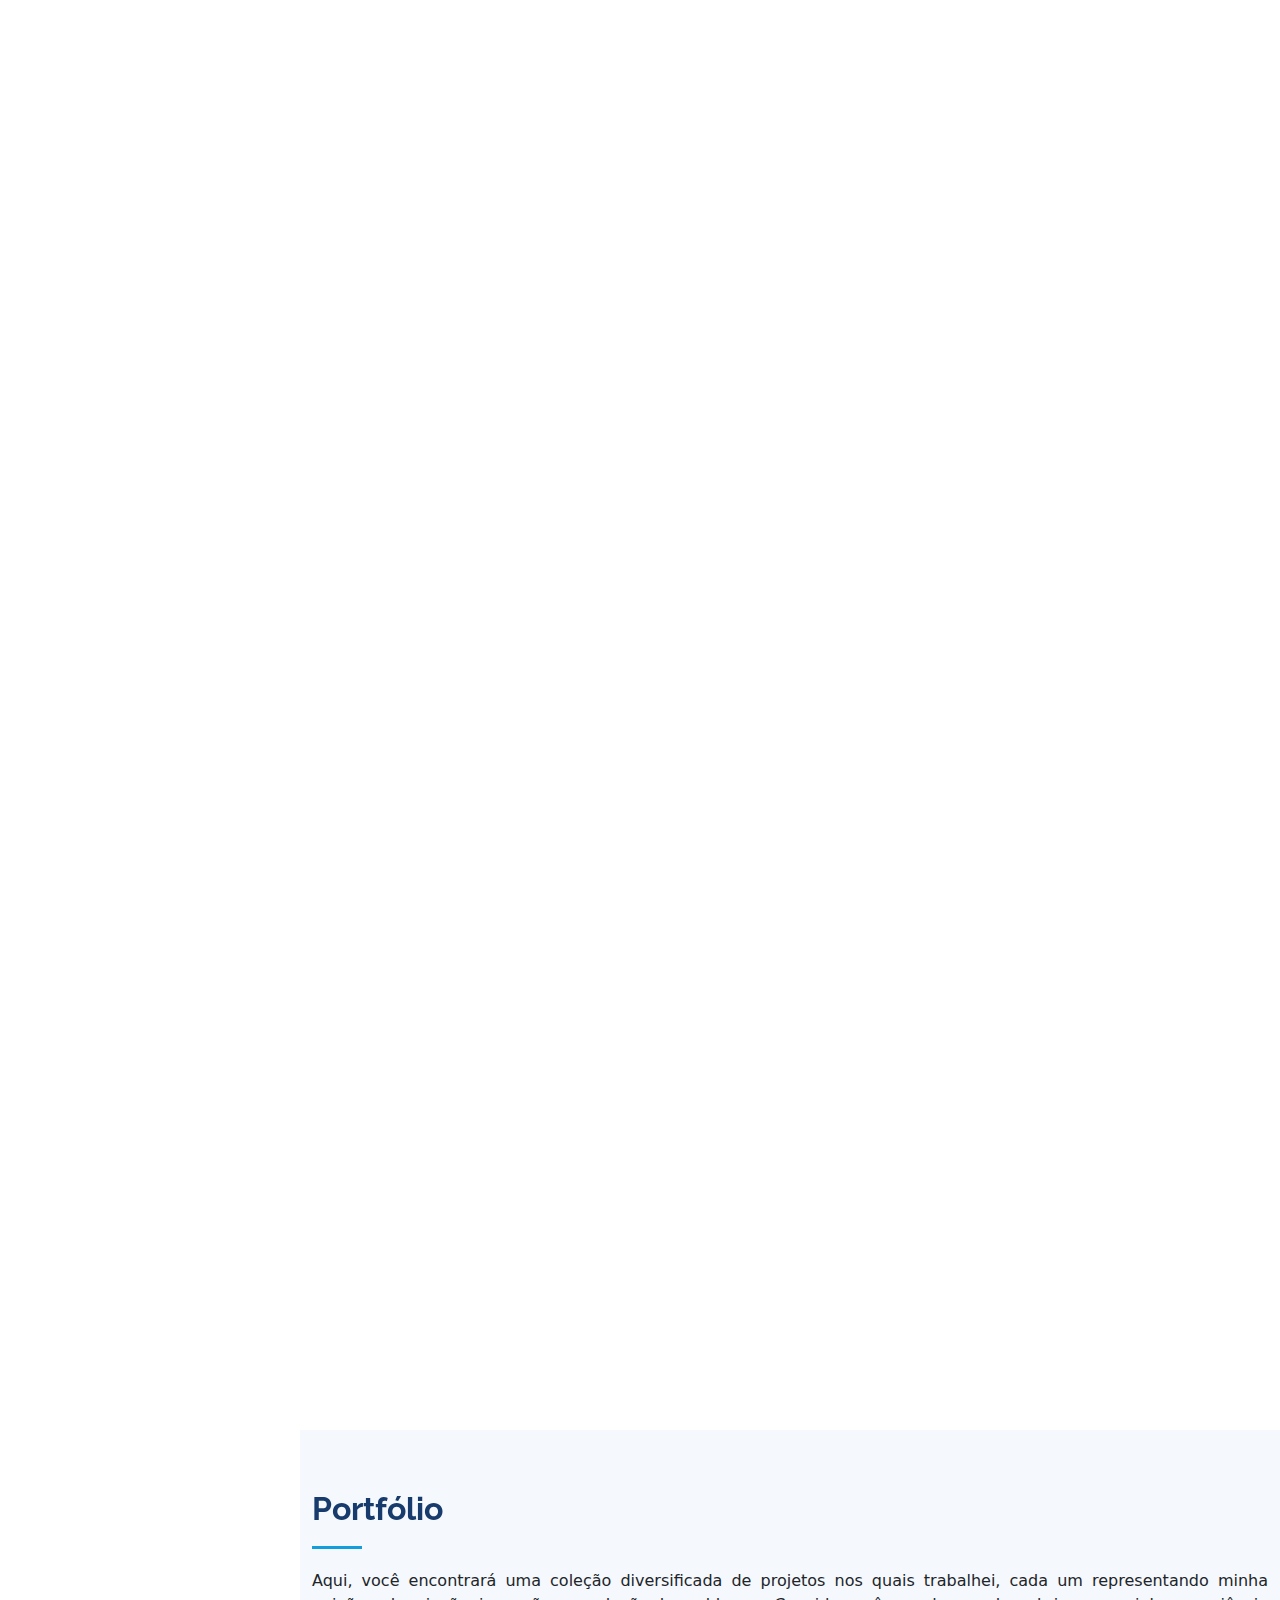
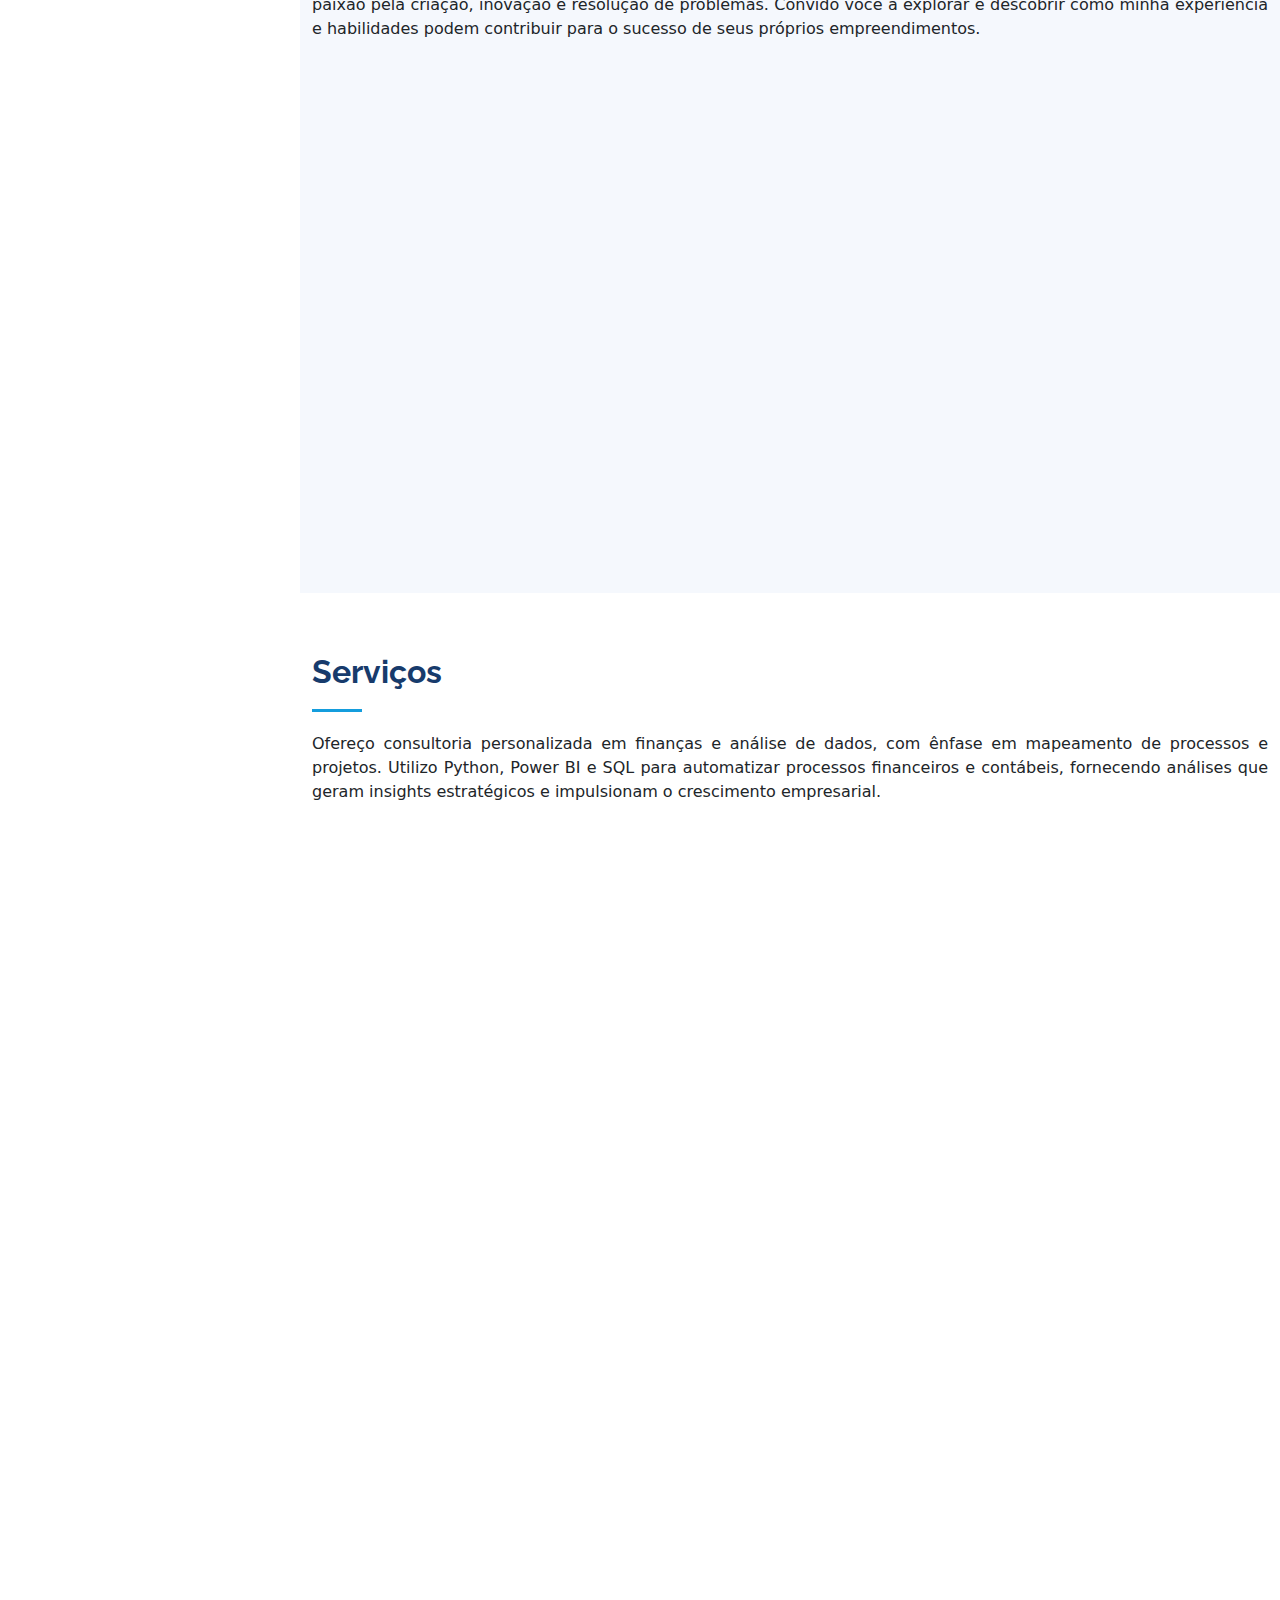
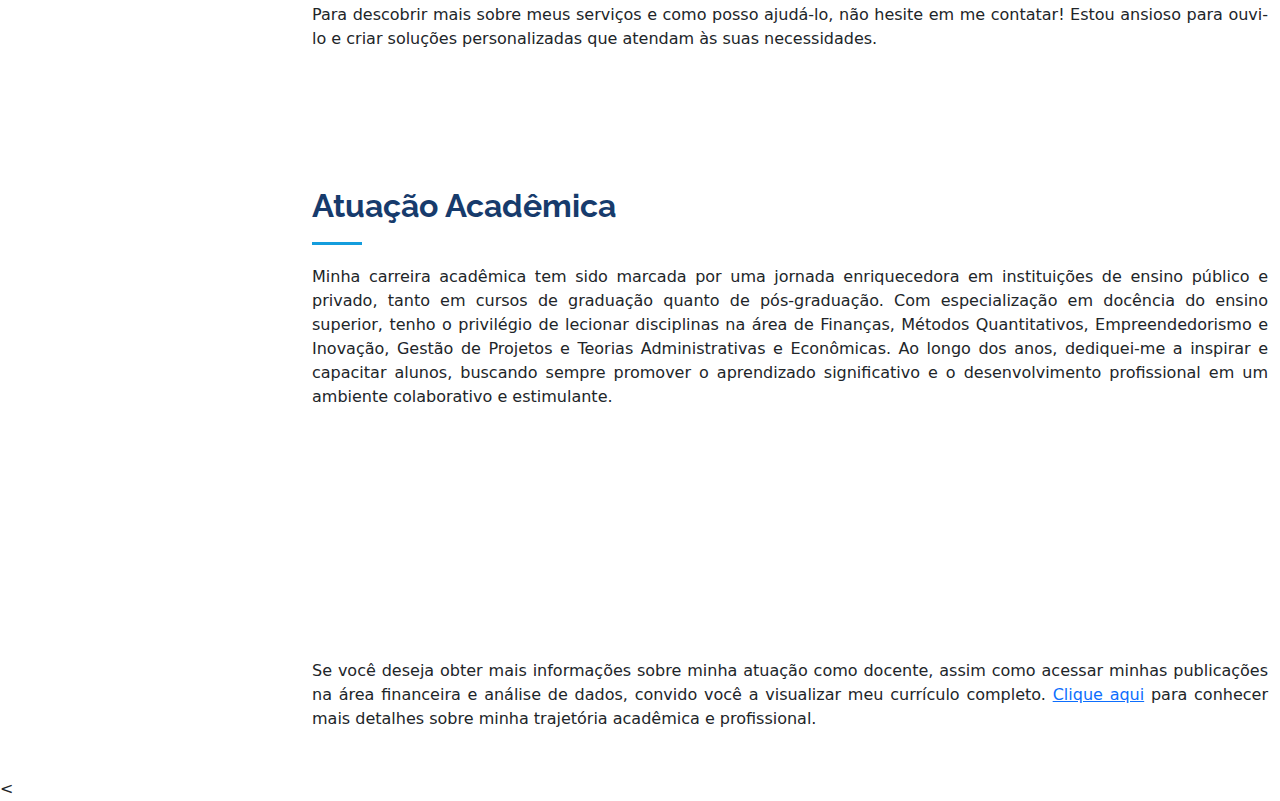
==== commit 67c0e6b7: "Add files via upload" ====
--- a/index.html
+++ b/index.html
@@ -441,7 +441,7 @@
             <div class="portfolio-wrap">
               <img src="assets/img/portfolio/reg.png" class="img-fluid" alt="">
               <div class="portfolio-links">
-                <a href="assets/img/portfolio/portfolio-2.jpg" data-gallery="portfolioGallery" class="portfolio-lightbox" title="DS 1"><i class="bx bx-plus"></i></a>
+                <a href="assets/img/portfolio/reg.png" data-gallery="portfolioGallery" class="portfolio-lightbox" title="DS 1"><i class="bx bx-plus"></i></a>
                 <a href="regressao.html" title="More Details"><i class="bx bx-link"></i></a>
               </div>
             </div>
@@ -451,8 +451,18 @@
             <div class="portfolio-wrap">
               <img src="assets/img/portfolio/dash.jpg" class="img-fluid" alt="">
               <div class="portfolio-links">
-                <a href="assets/img/portfolio/dash.jpg" data-gallery="portfolioGallery" class="portfolio-lightbox" title="App 2"><i class="bx bx-plus"></i></a>
+                <a href="assets/img/portfolio/dash.jpg" data-gallery="portfolioGallery" class="portfolio-lightbox" title="BI 1"><i class="bx bx-plus"></i></a>
                 <a href="dash.html" title="More Details"><i class="bx bx-link"></i></a>
+              </div>
+            </div>
+          </div>
+
+          <div class="col-lg-4 col-md-6 portfolio-item filter-BI">
+            <div class="portfolio-wrap">
+              <img src="assets/img/portfolio/limp1.jpg" class="img-fluid" alt="">
+              <div class="portfolio-links">
+                <a href="assets/img/portfolio/limp1.jpg" data-gallery="portfolioGallery" class="portfolio-lightbox" title="BI 2"><i class="bx bx-plus"></i></a>
+                <a href="limpeza.html" title="More Details"><i class="bx bx-link"></i></a>
               </div>
             </div>
           </div>
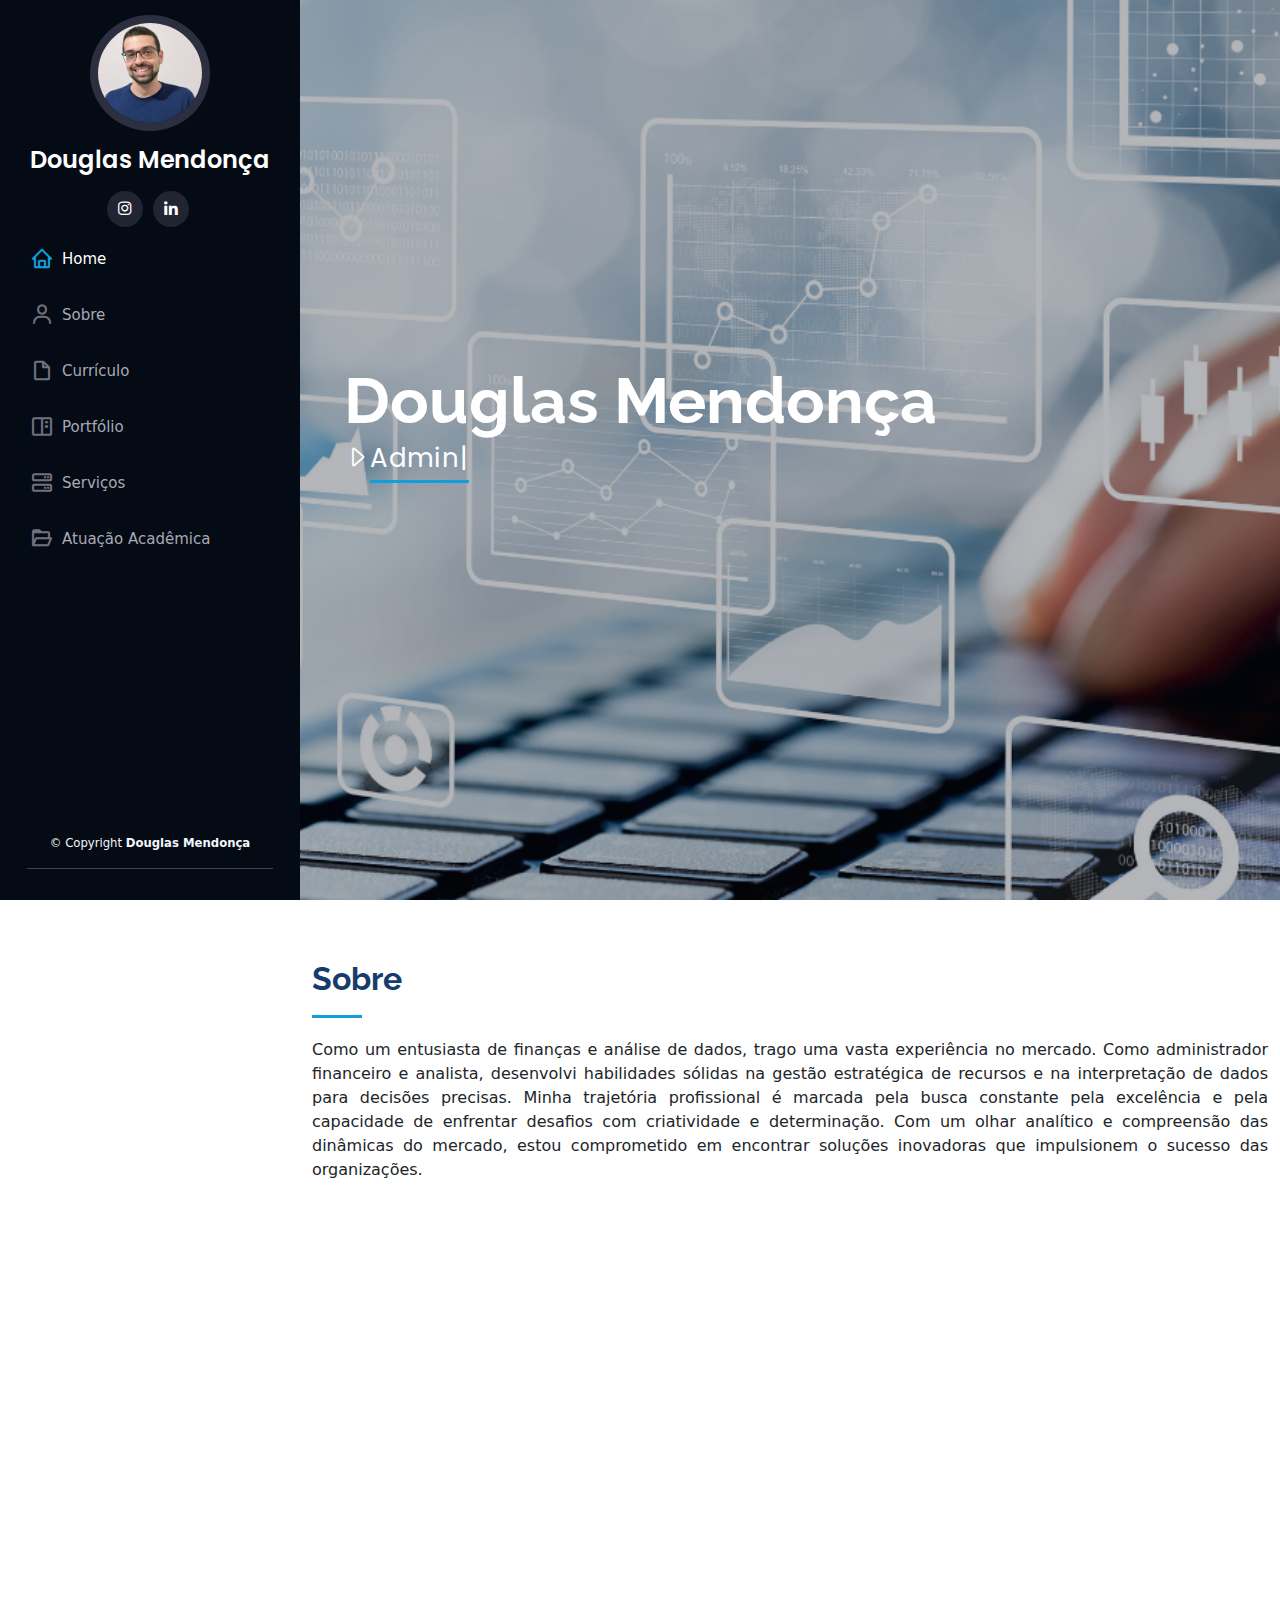
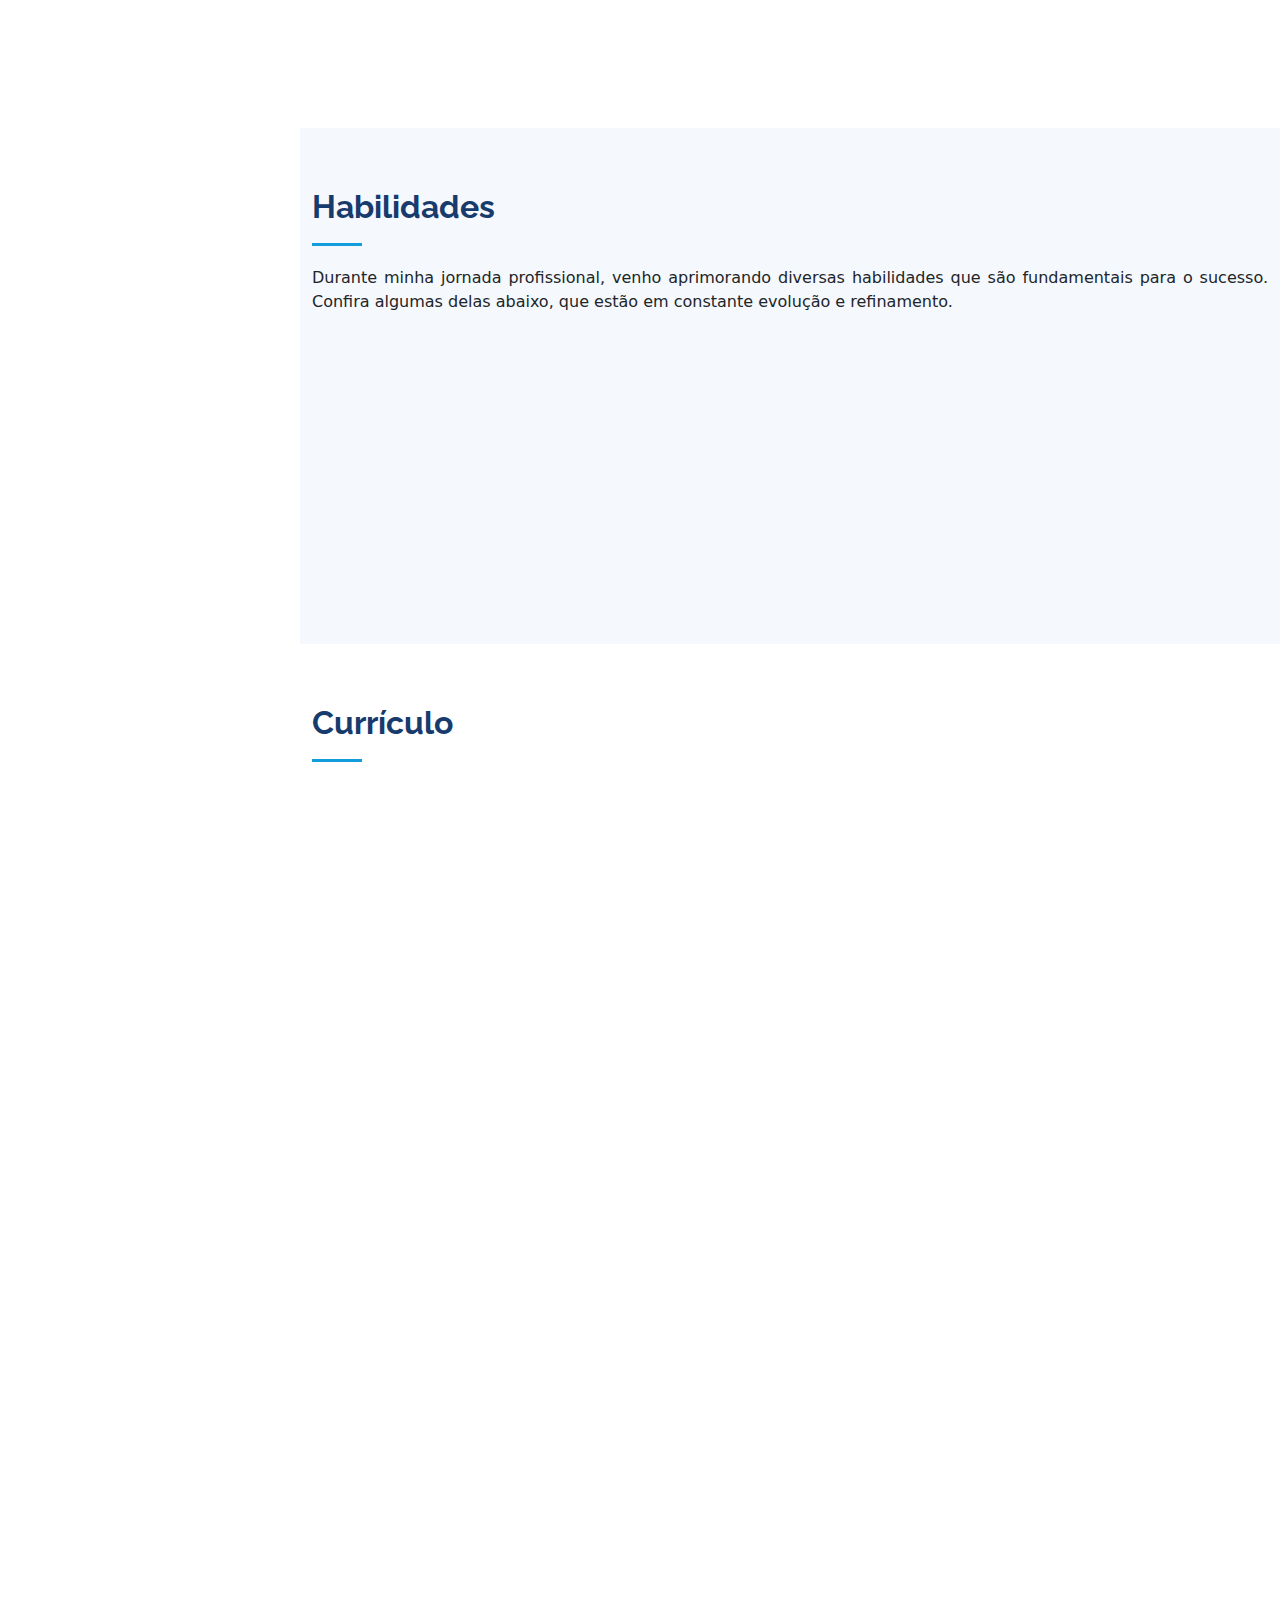
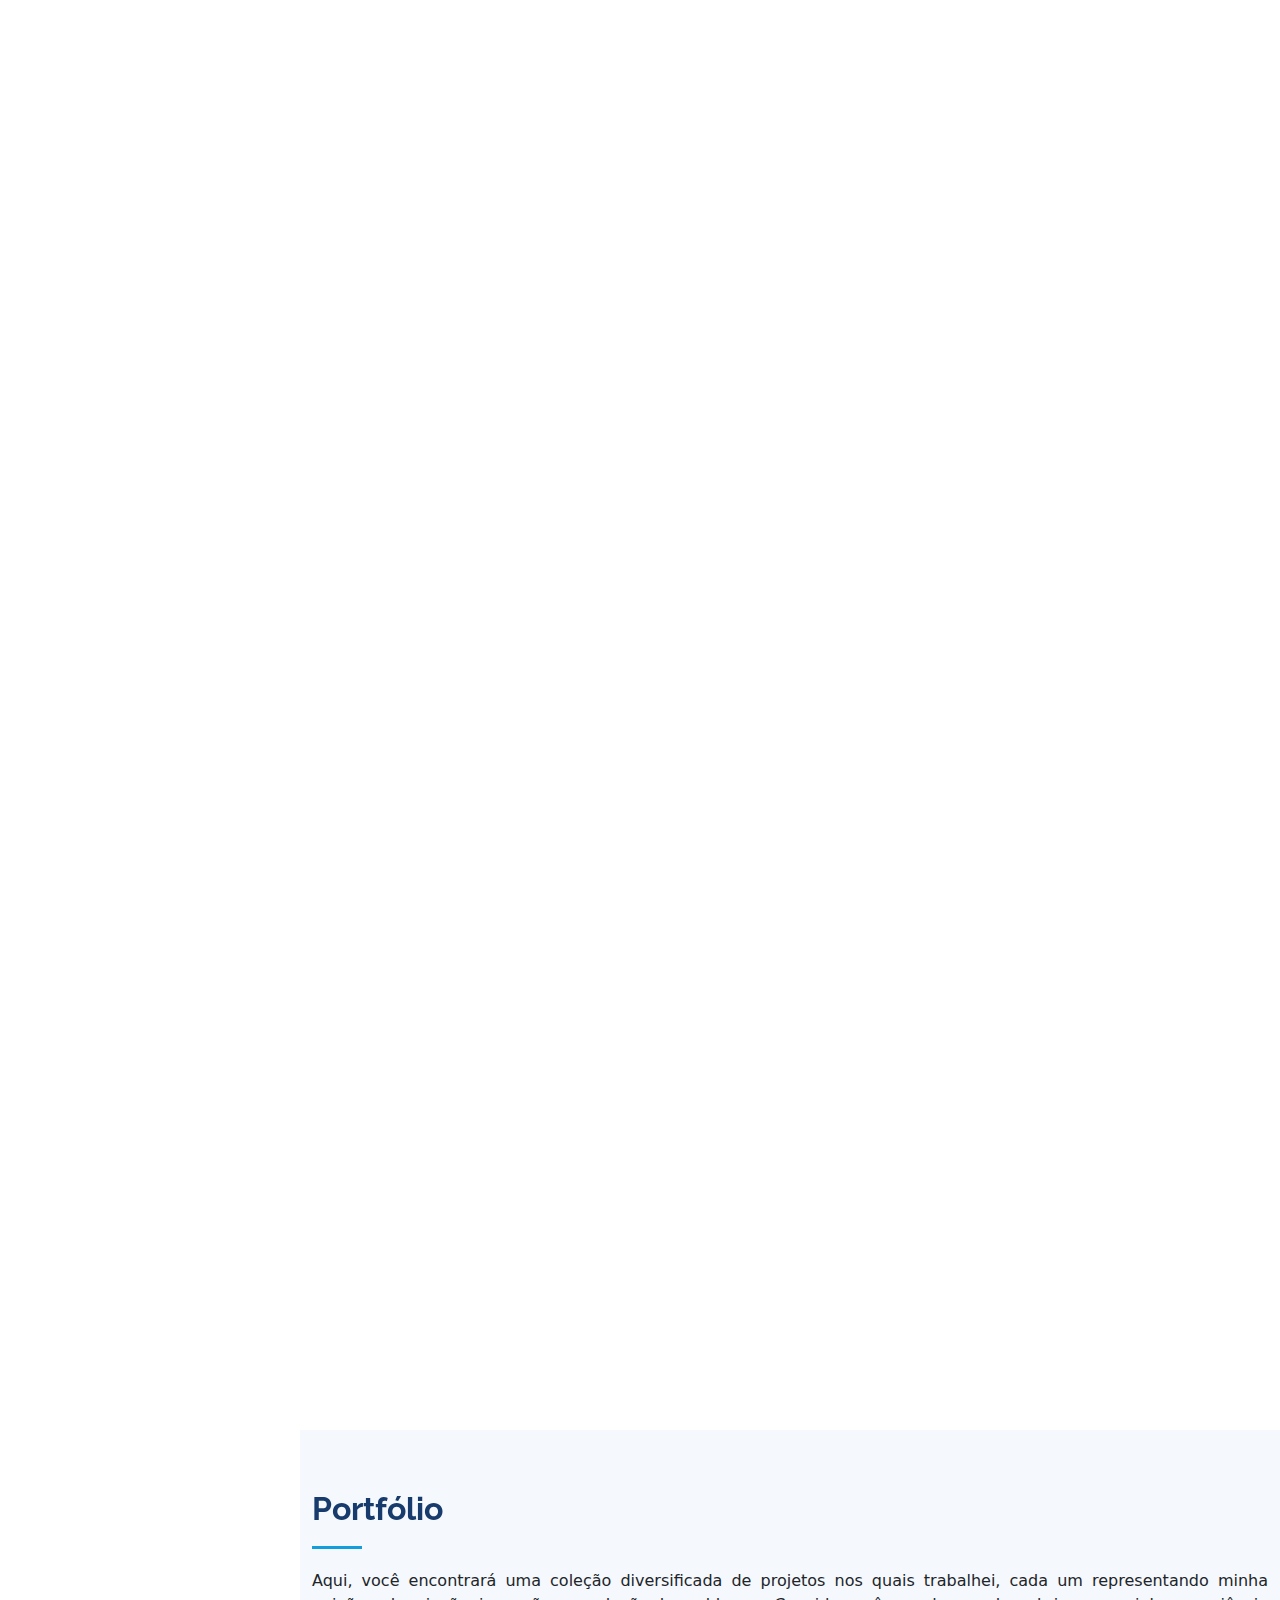
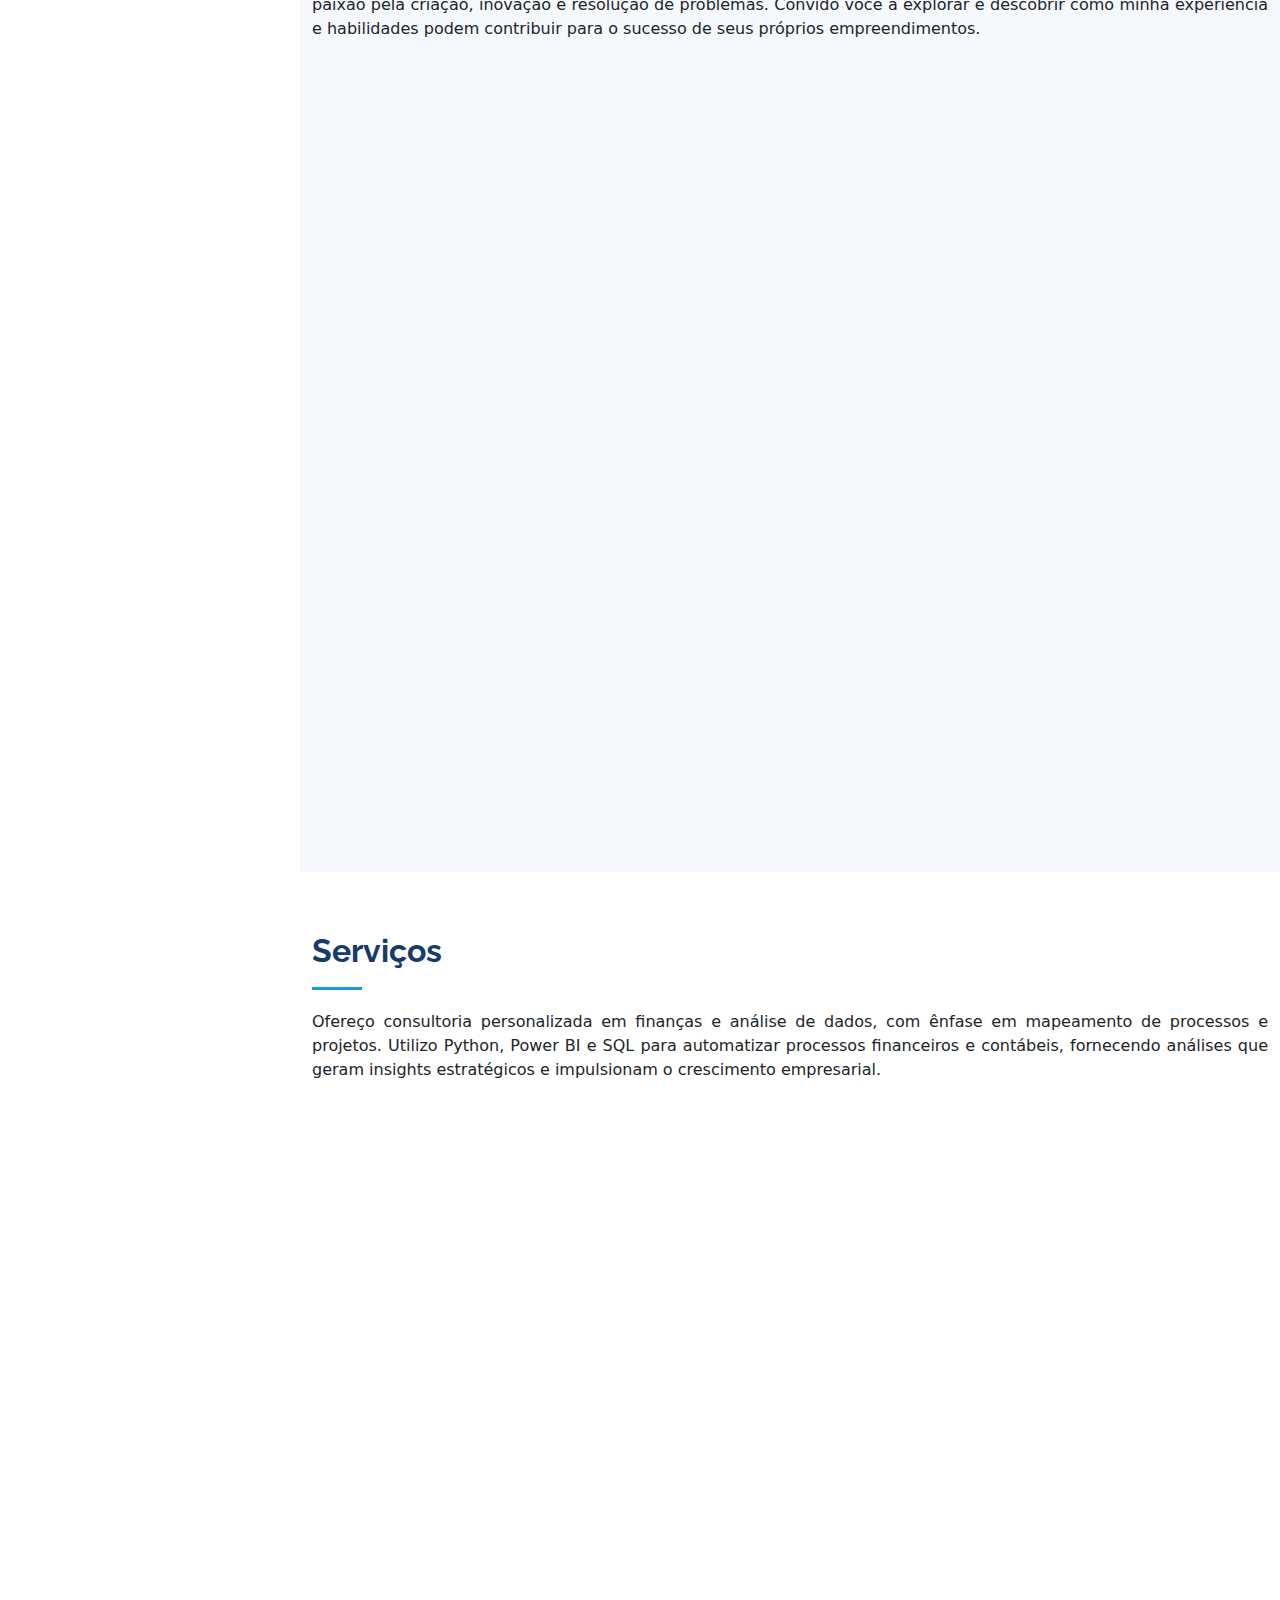
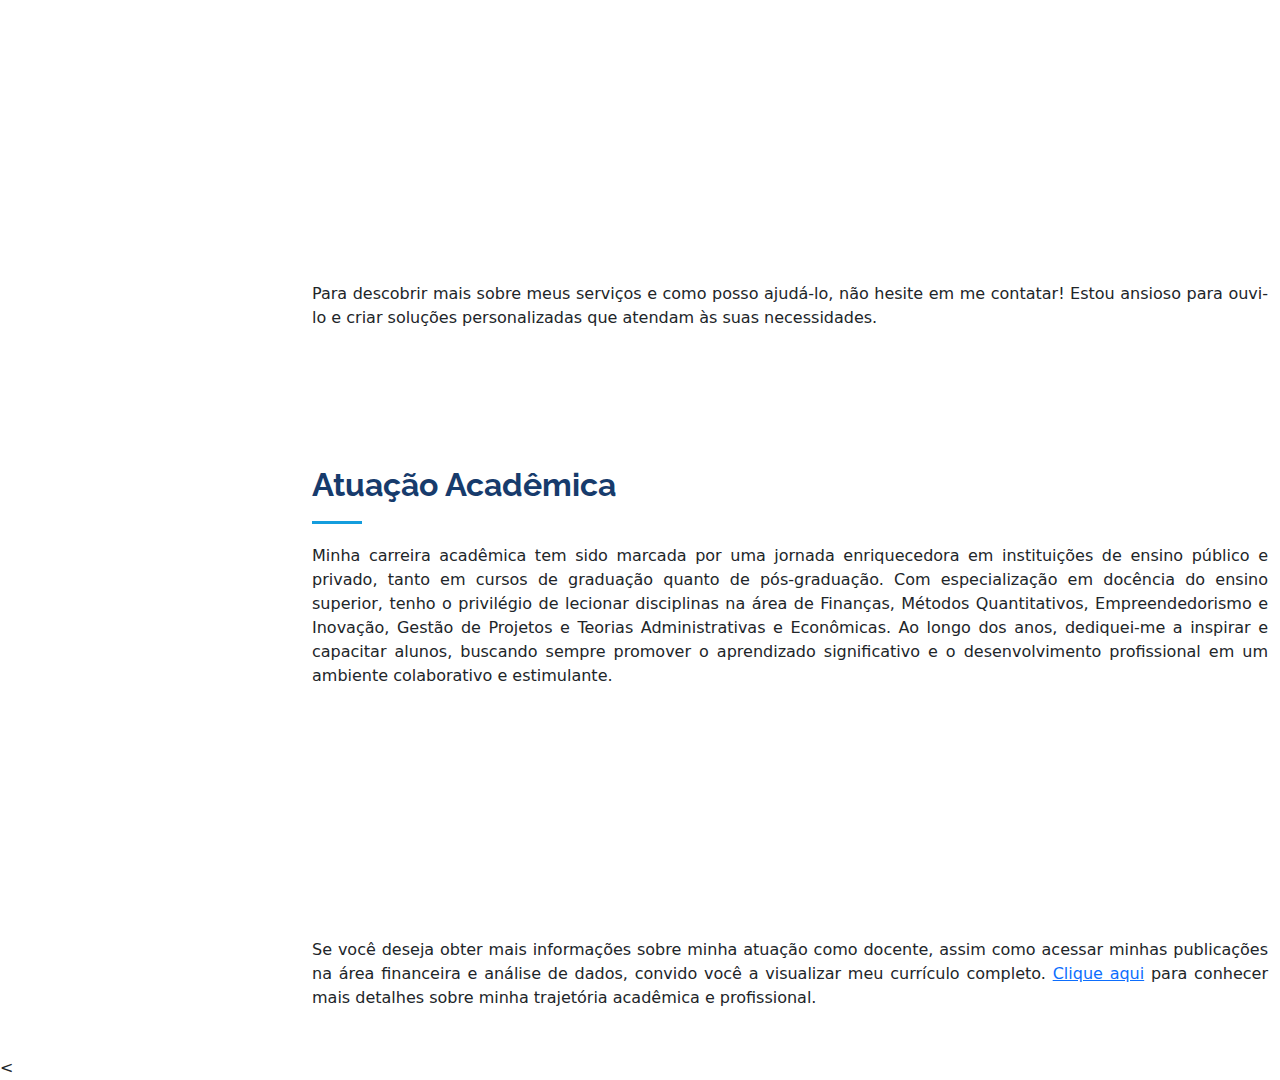
==== commit 8c927773: "Add files via upload" ====
--- a/index.html
+++ b/index.html
@@ -15,8 +15,8 @@
   <meta content="" name="keywords">
 
   <!-- Favicons -->
-  <link href="assets/img/favicon.png" rel="icon">
-  <link href="assets/img/apple-touch-icon.png" rel="apple-touch-icon">
+  <link href="assets/img/logo-dm.jpg" rel="icon">
+  <link href="assets/img/pple-touch-icon.png" rel="apple-touch-icon">
 
   <!-- Google Fonts -->
   <link href="https://fonts.googleapis.com/css?family=Open+Sans:300,300i,400,400i,600,600i,700,700i|Raleway:300,300i,400,400i,500,500i,600,600i,700,700i|Poppins:300,300i,400,400i,500,500i,600,600i,700,700i" rel="stylesheet">
@@ -467,6 +467,16 @@
             </div>
           </div>
 
+          <div class="col-lg-4 col-md-6 portfolio-item filter-BI">
+            <div class="portfolio-wrap">
+              <img src="assets/img/portfolio/rec.jpg" class="img-fluid" alt="">
+              <div class="portfolio-links">
+                <a href="assets/img/portfolio/limp1.jpg" data-gallery="portfolioGallery" class="portfolio-lightbox" title="BI 2"><i class="bx bx-plus"></i></a>
+                <a href="recomendacao.html" title="More Details"><i class="bx bx-link"></i></a>
+              </div>
+            </div>
+          </div>
+
         </div>
 
       </div>
